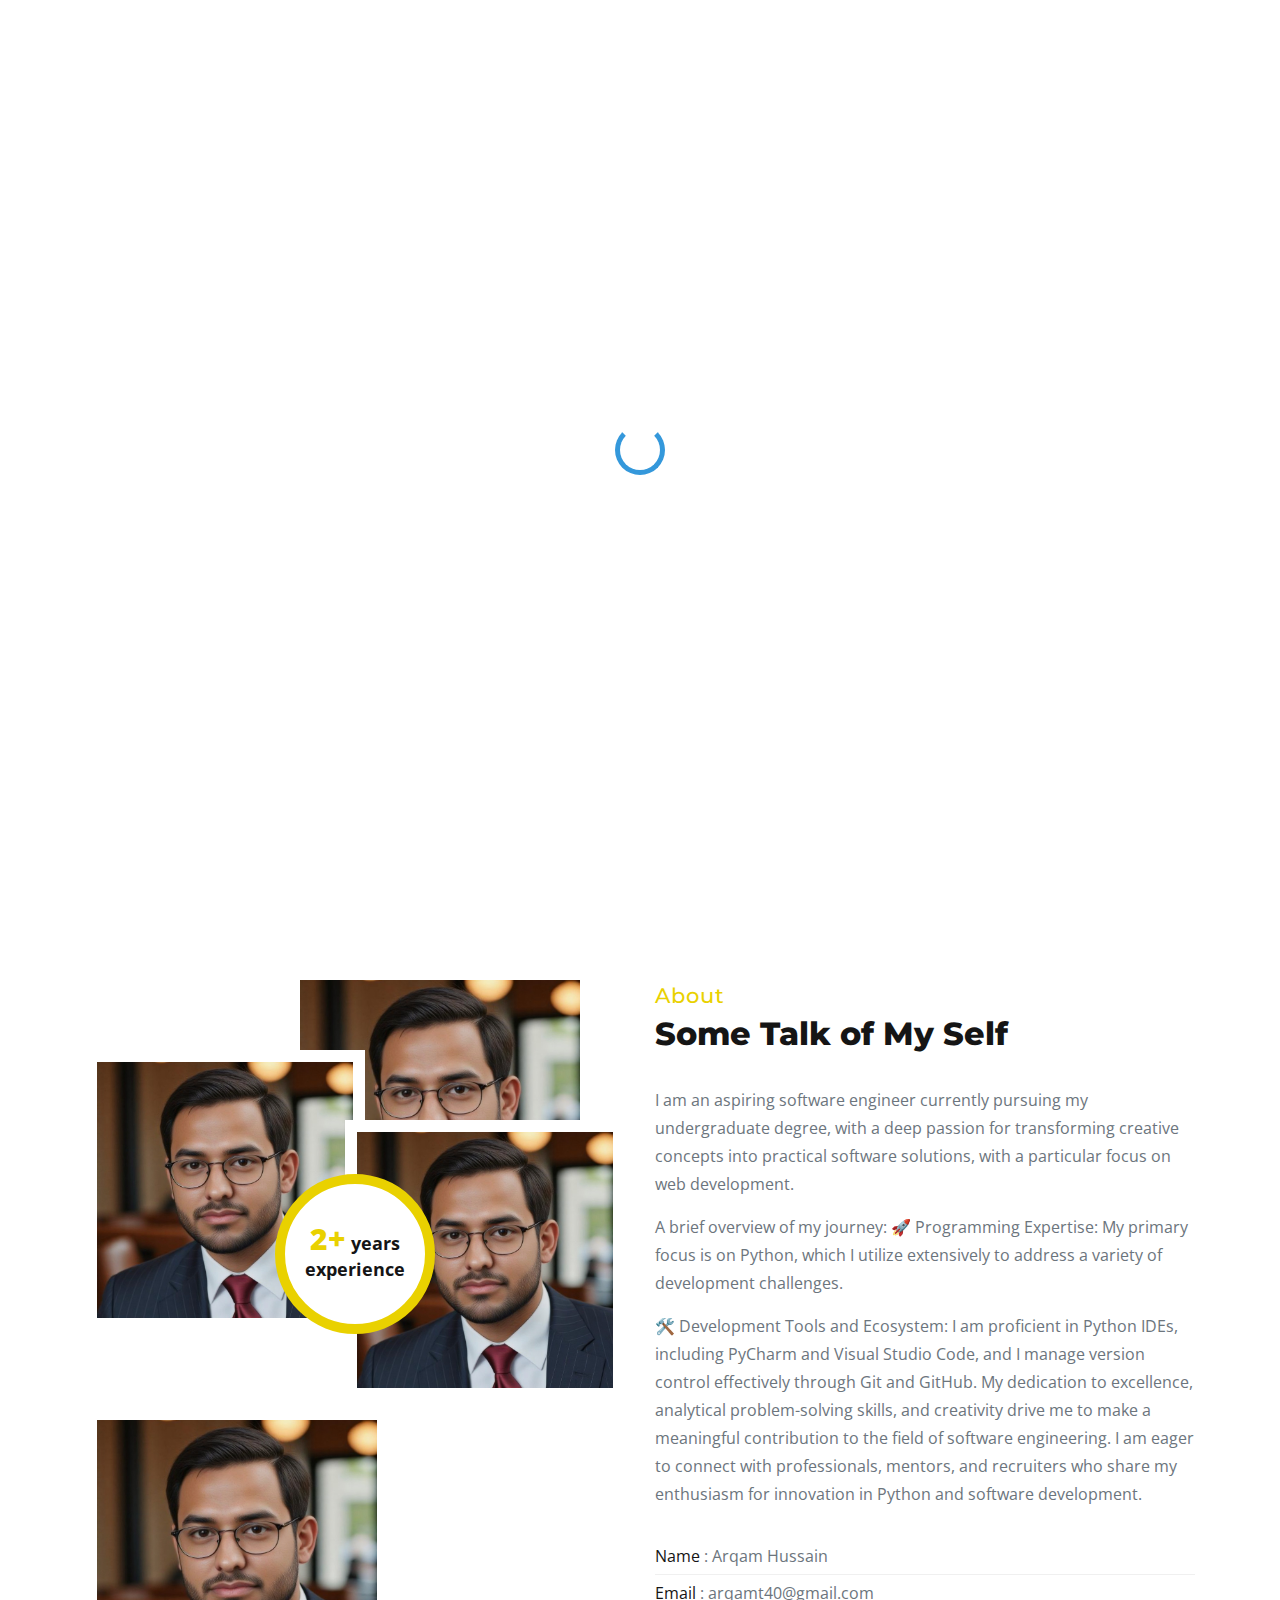
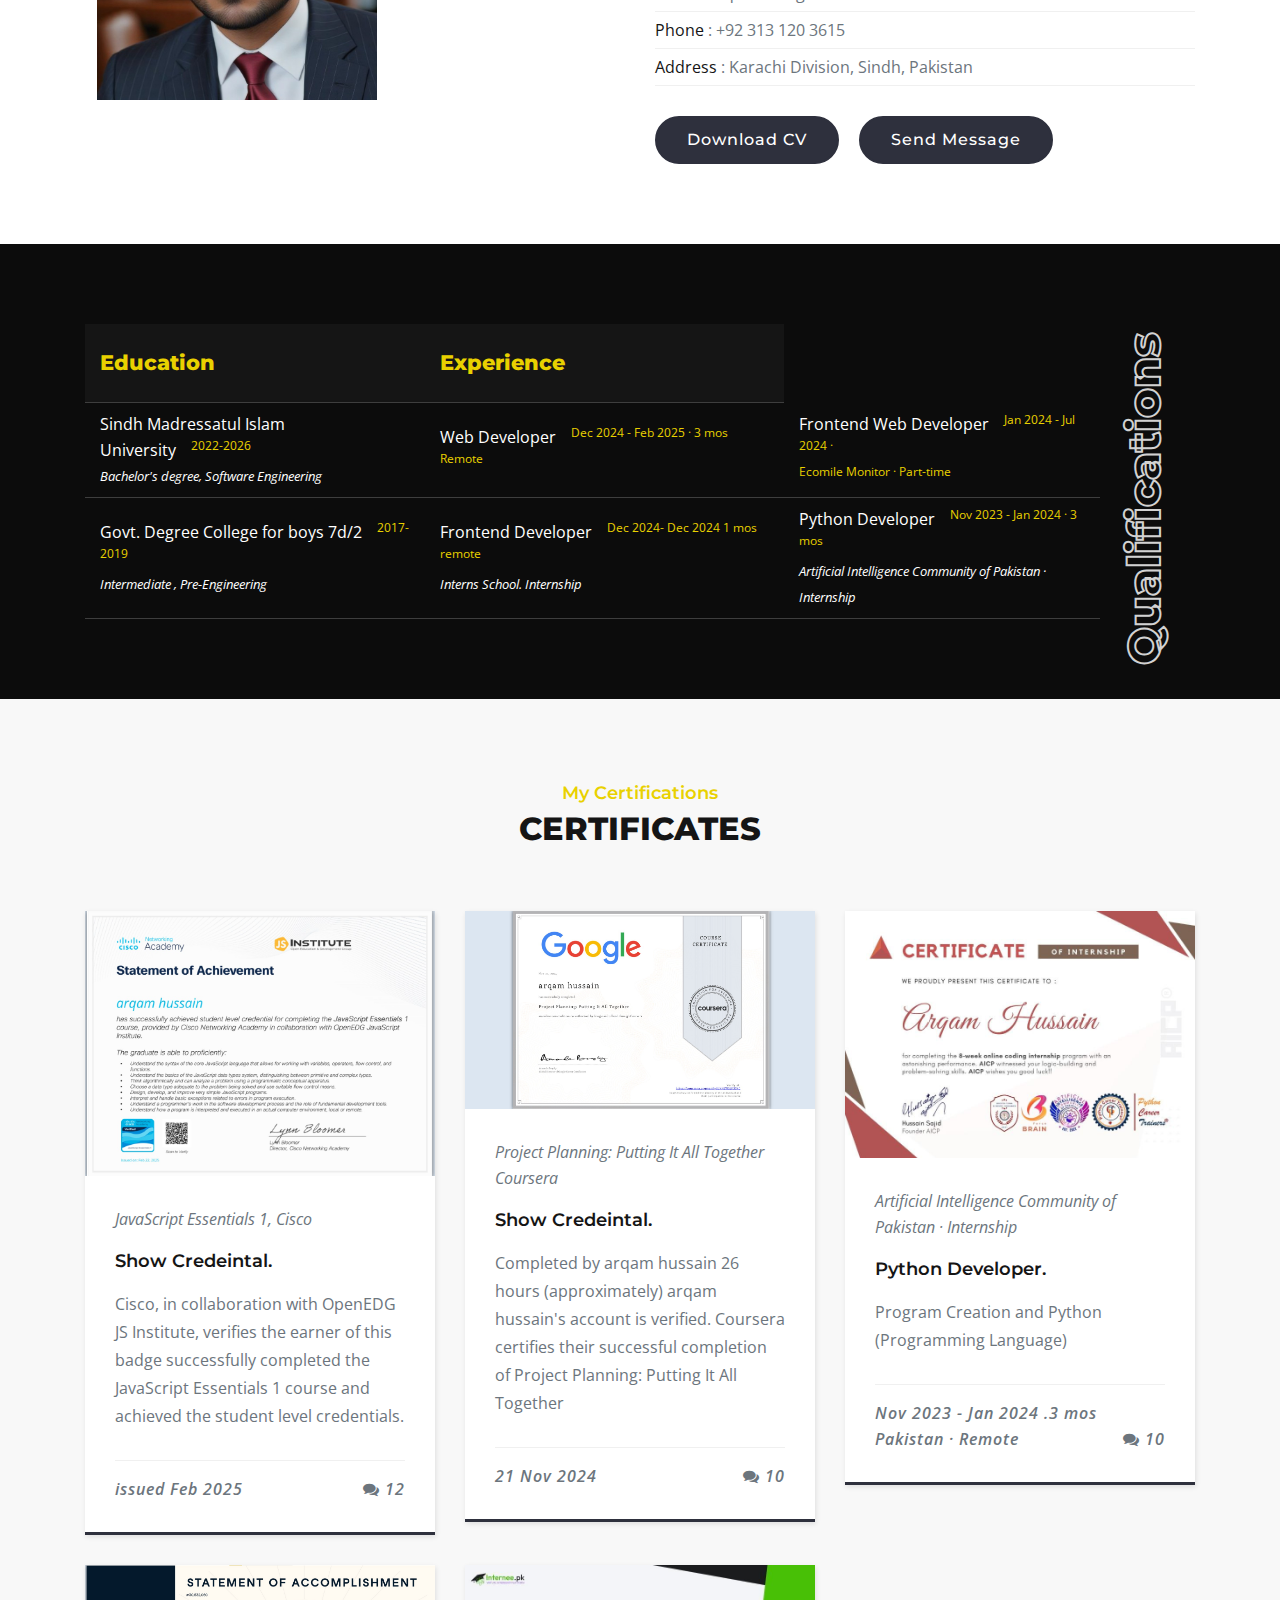
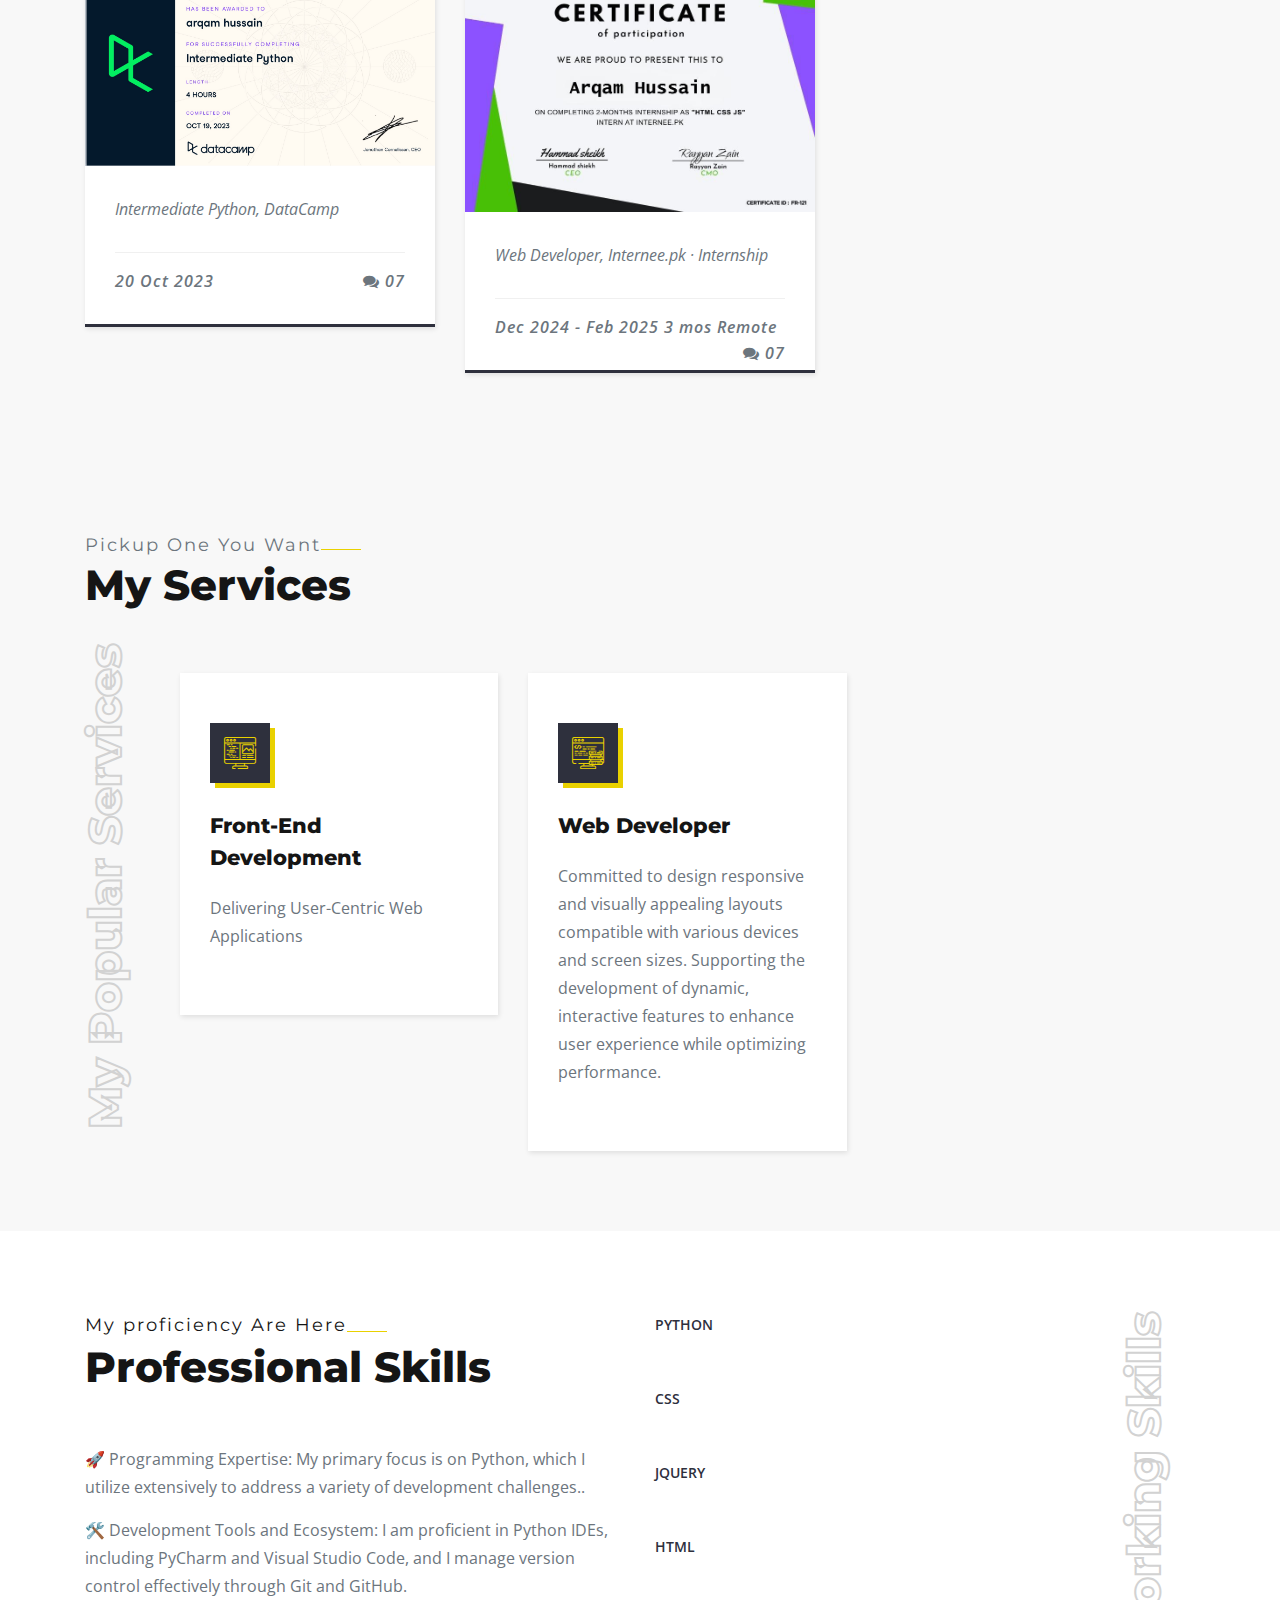
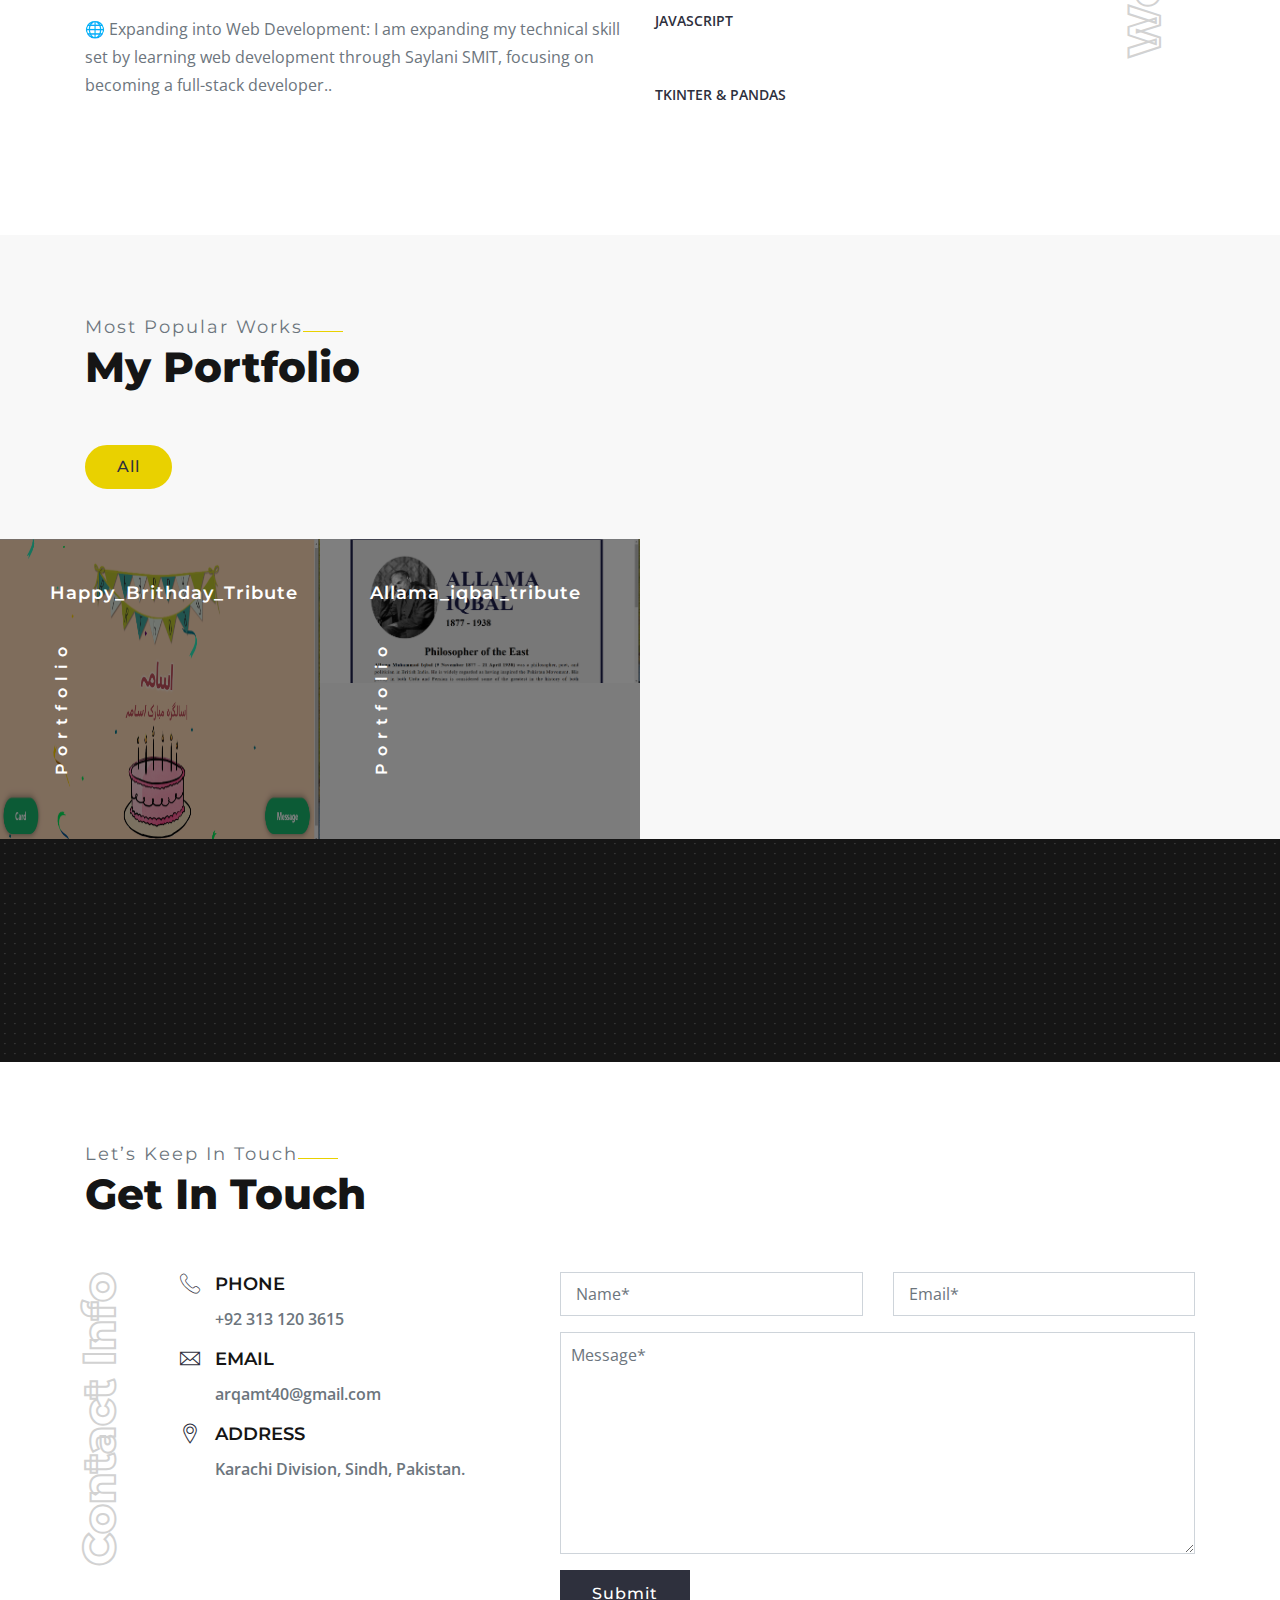
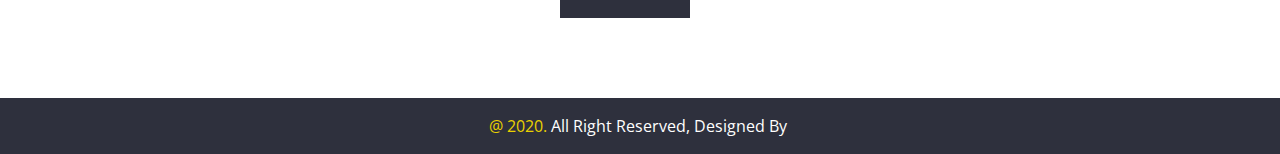
==== index.html @ db3046e3 "first commit" ====
<!DOCTYPE html>
<html lang="en">

<head>
	<!-- Meta Tag -->
	<meta charset="utf-8">
    <meta name="viewport" content="width=device-width, initial-scale=1.0">
    <meta http-equiv="X-UA-Compatible" content="IE=edge">
	
	<!-- Title -->
	<title>Arqam Hussain</title>
	
	<!-- Faviocn -->
	<link rel="shortcut icon" href="images/about/34.png">
	
	<!--CSs Links
  	====================================================-->
  	<link rel="stylesheet" href="css/bootstrap.min.css">
	<link rel="stylesheet" href="css/style.css">
	<link rel="stylesheet" href="css/word-sheet.css">
	<link rel="stylesheet" href="css/colors/color-default.css" id="color-change">
	<link rel="stylesheet" href="css/color-settings.css">
  	<link rel="stylesheet" href="css/jquery.fancybox.min.css">
  	<link rel="stylesheet" href="css/owl.carousel.min.css">
  	<link rel="stylesheet" href="css/font-awesome.min.css">
  	<link rel="stylesheet" href="fonts/flaticon/flaticon.css">

  	<!-- Google Fonts Links
  	============================================-->
  	<link rel="stylesheet" href="https://fonts.googleapis.com/css?family=Montserrat:400,500,600,600i,700,700i,800,800i&amp;display=swap">
  	<link rel="stylesheet" href="https://fonts.googleapis.com/css?family=Open+Sans:400,600,600i,700,700i,800&amp;display=swap">
	  <style>
        /* Preloader Container */
        #preloader {
            position: fixed;
            top: 0;
            left: 0;
            width: 100%;
            height: 100%;
            background: #ffffff; /* Background color */
            display: flex;
            justify-content: center;
            align-items: center;
            z-index: 9999;
        }

        /* Circular Loader Animation */
        .loader {
            width: 50px;
            height: 50px;
            border: 5px solid #3498db;
            border-top: 5px solid transparent;
            border-radius: 50%;
            animation: spin 1s 	linear infinite;
        }

        @keyframes spin {
            0% { transform: rotate(0deg); }
            100% { transform: rotate(360deg); }
        }
    </style>
</head>
<body id="top">

<!-- Start Color Settings
============================================-->

<!-- End Color Settings
============================================-->

<!-- Start Nav Menu 
==============================================-->
<div id="preloader">
	<div class="loader"></div>
</div>

<header id="header" class="main-nav nav-on-banner overlay-dark">
	<div style="height: 120px;" class="container">
		<nav class="navbar navbar-expand-lg navbar-light w-100 p-0 my-10"> 
			<a class="navbar-brand p_0" href="#"><img class="nav-logo" src="images/about/34.png" alt="logo"></a>
			<button class="navbar-toggler bg-white" type="button" data-toggle="collapse" data-target="#navbarSupportedContent" aria-controls="navbarSupportedContent" aria-expanded="false" aria-label="Toggle navigation"> <span class="navbar-toggler-icon"></span> </button>
			<div class="collapse navbar-collapse" id="navbarSupportedContent">
				<ul class="navbar-nav ml-auto">
				  <li class="nav-item"><a class="nav-link active" href="#top">Home<span class="sr-only">(current)</span></a></li>
				  <li class="nav-item"><a class="nav-link" href="#about">About</a></li>
				  <li class="nav-item"><a class="nav-link" href="#blog">Certificates</a></li>	
				  <li class="nav-item"><a class="nav-link" href="#services">Services</a></li>
				  <li class="nav-item"><a class="nav-link" href="#skills">Skills</a></li>
				  <li class="nav-item"><a class="nav-link" href="#portfolio">Portfolio</a></li>	
				  <!-- <li class="nav-item"><a class="nav-link" href="#testimonial">Testimonial</a></li>	 -->
				  <li class="nav-item"><a class="nav-link" href="#contact">Contact</a></li>	
				</ul>
			</div>		
		</nav>
	</div>	
</header>
<!-- End Nav Menu
==================================================-->

<!-- Start Main Banner 
==================================================-->
<section id="particles-js" class="home-4 main-banner banner-image overlay-dark">
	<div style="height: 9px;" class="container h-100">
        <div class="row h-100 align-items-center">
            <div class="col-md-12 col-lg-12">
                <div class="mainbanner-content z-index-1 position-relative px-30 py-50 text-center color-white">
                	<div class="own-image">
                		<img src="images/about/2.jpg" alt="images">
                	</div>
                    <h1 class="banner-title pt-3 color-primary text-uppercase letter-space-1">Arqam Hussain</h1>  
                    <h4 class="cd-headline clip is-full-width text-uppercase mb-20 color-white">
                        <span>I am a</span>
                        <span class="cd-words-wrapper">
                            <b class="is-visible">Front-End Dev</b>
                            <b>Freelancer</b>
                        </span>
                    </h4>
                   	<a class="btn btn-primary" href="#">Download CV</a>
                </div>
            </div>          
        </div>
    </div>
</section>
<!-- End Main Banner 
==================================================-->

<!-- Start About 
=============================================-->
<section id="about" class="py-80">
	<div class="container">
		<div class="row">
			<div class="col-md-12 col-lg-6">
				<div class="about-image position-relative h-100">
					<span class="about-img-1"><img src="images/about/2.jpg" alt="image"></span>
					<span class="about-img-2"><img src="images/about/2.jpg" alt="image"></span>
					<span class="about-img-3"><img src="images/about/2.jpg" alt="image"></span>
					<span class="about-img-4"><img src="images/about/2.jpg" alt="image"></span>
					<span class="experience bg-white d-block z-index-1 xy-middle text-center"><b class="color-primary">2+</b> years experience</span>
				</div>
			</div>
			<div class="col-md-12 col-lg-6">
				<div class="about-details r-mt-30">
					<div class="inner-title pb-30">
						<h4 class="inner-top-title color-primary m-0 letter-space-1">About</h4>
						<h2 class="inner-bottom-title">Some Talk of My Self</h2>
					</div>
					<p class="mb-15">I am an aspiring software engineer currently pursuing my undergraduate degree, with a deep passion for transforming creative concepts into practical software solutions, with a particular focus on web development.
					</p>
					<p class="mb-15">A brief overview of my journey:
						🚀 Programming Expertise: My primary focus is on Python, which I utilize extensively to address a variety of development challenges.</p>
					<p class="mb-15">🛠️ Development Tools and Ecosystem: I am proficient in Python IDEs, including PyCharm and Visual Studio Code, and I manage version control effectively through Git and GitHub.
						My dedication to excellence, analytical problem-solving skills, and creativity drive me to make a meaningful contribution to the field of software engineering. I am eager to connect with professionals, mentors, and recruiters who share my enthusiasm for innovation in Python and software development.

					</p>
					<ul class="py-15">
						<li><span class="color-dark">Name </span> : Arqam Hussain</li>
						<li><span class="color-dark">Email </span> : arqamt40@gmail.com</li>
						<li><span class="color-dark">Phone </span> :  +92 313 120 3615</li>
						<li><span class="color-dark">Address </span> : Karachi Division, Sindh, Pakistan</li>
					</ul>
					<div class="mt-15 d-inline-block">
						<a class="btn btn-primary radius-30 mr-3" href="#">Download CV</a>
						<a class="btn btn-primary radius-30" href="#">Send Message</a>
					</div>
				</div>
			</div>
		</div>
	</div>
</section>
<!-- End About
=============================================-->
	



<!-- Qualification Section Start
============================================-->
<section class="bg-dark-2 position-relative">
	<div class="container">
		<div class="row">
			<div class="col-lg-11">
				<table class="w-100 qualification color-white">
					<thead class="bg-dark">
						<tr>
							<td><h4 class="m-0 py-15 color-primary">Education</h4></td>
							<td><h4 class="m-0 py-15 color-primary">Experience</h4></td>
						</tr>
					</thead>
					<tbody>
						<tr>
							<td>
								Sindh Madressatul Islam University<sup class="pl-15 color-primary">2022-2026</sup><i class="d-table">
									Bachelor's degree, Software Engineering</i></td>
							<td>Web Developer<sup class="pl-15 color-primary">Dec 2024 - Feb 2025 · 3 mos
								Remote</sup><i class="d-table">
				
							<td>Frontend Web Developer<sup class="pl-15 color-primary">Jan 2024 - Jul 2024 ·
						<br>
								Ecomile Monitor · Part-time</i></td>
						</tr>
						<tr>
							<td>
								Govt. Degree College for boys 7d/2<sup class="pl-15 color-primary">2017-2019</sup><i class="d-table">
									Intermediate , Pre-Engineering</i></td>
									<td>Frontend Developer<sup class="pl-15 color-primary">Dec 2024- Dec 2024 1 mos remote</sup><i class="d-table">Interns School. Internship</i></td>
									<td>Python Developer<sup class="pl-15 color-primary">Nov 2023 - Jan 2024 · 3 mos</sup><i class="d-table">Artificial Intelligence Community of Pakistan · Internship</i></td>
						</tr>
						
						
					</tbody>
				</table>
			</div>
			<div class="col-lg-1"><h2 class="side-title color-gray two mt-2">Qualifications</h2></div>
		</div>
	</div>
</section>
<!-- Qualification Section Start
============================================-->
<section id="blog" class="bg-lightgray py-80">
	<div class="container">
		<div class="row">
			<div class="col-md-12 col-lg-12">
				<div class="section-title text-center m-auto pb-30">
					<h5 class="position-relative line d-table mx-auto px-50 color-primary letter-spacing-1">My Certifications</h5>
					<h2 class="text-uppercase">Certificates</h2> 
				</div>
			</div>
			<div class="col-md-12 col-lg-4">
				<div class="blog-item bg-white shadow mt-30">
					<img src="images/blog/certificate1.png" alt="image">
					<div class="blog-content p-30">
						<div class="tag color-deepgray-a">
							<i>
								JavaScript Essentials 1,</i> <i>Cisco</i>
						</div>
						<h5 class="my-15"><a class="blog-title color-dark" href="https://www.credly.com/badges/ddc0114b-0121-4f18-8b52-71bf5e50b27b/linked_in_profile">Show Credeintal.</a></h5>
						<div class="text-area pb-15">
							<p>Cisco, in collaboration with OpenEDG JS Institute, verifies the earner of this badge successfully completed the JavaScript Essentials 1 course and achieved the student level credentials.</p>
						</div>
						<div class="date-comment pt-15">
							<i>issued Feb 2025</i>
							<i class="float-right"><i class="fa fa-comments"></i> 12</i>
						</div>
					</div>
				</div>
			</div>
			<div class="col-md-12 col-lg-4">
				<div class="blog-item bg-white shadow mt-30">
					<img src="images/blog/certificate4.png" alt="image">
					<div class="blog-content p-30">
						<div class="tag color-deepgray-a">
							<i>
								Project Planning: Putting It All Together</i> <i>Coursera</i>
						</div>
						<h5 class="my-15"><a class="blog-title color-dark" href="https://www.coursera.org/account/accomplishments/verify/UNN2WSLF37KC?utm_source=link&utm_medium=certificate&utm_content=cert_image&utm_campaign=pdf_header_button&utm_product=course">Show Credeintal.</a></h5>
						<div class="text-area pb-15">
							<p>Completed by arqam hussain
								
								26 hours (approximately)
								
								arqam hussain's account is verified. Coursera certifies their successful completion of Project Planning: Putting It All Together</p>
						</div>
						<div class="date-comment pt-15">
							<i>21 Nov 2024</i>
							<i class="float-right"><i class="fa fa-comments"></i> 10</i>
						</div>
					</div>
				</div>
			</div>

			<div class="col-md-12 col-lg-4">
				<div class="blog-item bg-white shadow mt-30">
					<img src="images/blog/crt.jpg" alt="image">
					<div class="blog-content p-30">
						<div class="tag color-deepgray-a">
							<i>
								Artificial Intelligence Community of Pakistan · </i> <i>Internship</i>
						</div>
						<h5 class="my-15">Python Developer.</h5>
						<div class="text-area pb-15">
							<p>Program Creation and Python (Programming Language)</p>
						</div>
						<div class="date-comment pt-15">
							<i>Nov 2023 - Jan 2024 .3 mos
								Pakistan · Remote</i>
							<i class="float-right"><i class="fa fa-comments"></i> 10</i>
						</div>
					</div>
				</div>
			</div>
			<div class="col-md-12 col-lg-4">
				<div class="blog-item bg-white shadow mt-30">
					<img src="images/blog/certificate2.png" alt="image">
					<div class="blog-content p-30">
						<div class="tag color-deepgray-a">
							<i>
								Intermediate Python,</i> <i>DataCamp</i>
						</div>
						<h5 class="my-15"></h5>
						<div class="text-area pb-15">
							<p></p>
						</div>
						<div class="date-comment pt-15">
							<i>20 Oct 2023</i>
							<i class="float-right"><i class="fa fa-comments"></i> 07</i>
						</div>
					</div>
				</div>
			</div>
			<div class="col-md-12 col-lg-4">
				<div class="blog-item bg-white shadow mt-30">
					<img src="images/blog/crti.jpg" alt="image">
					<div class="blog-content p-30">
						<div class="tag color-deepgray-a">
							<i>
								Web Developer,</i> <i>Internee.pk · Internship</i>
						</div>
						<h5 class="my-15"></h5>
						<div class="text-area pb-15">
							<p></p>
						</div>
						<div class="date-comment pt-15">
							<i>Dec 2024 - Feb 2025 3 mos
								Remote</i>
							<i class="float-right"><i class="fa fa-comments"></i> 07</i>
						</div>
					</div>
				</div>
			</div>
			
		</div>
	</div>
</section>
<!-- Services Section Start
======================================-->
<section id="services" class="bg-lightgray">
	<div class="container">
		<div class="row">
			<div class="col-lg-12">
				<div class="main-title two mb-30">
					<h6 class="small-title position-relative m-0 text-muted">Pickup One You Want</h6>
					<h1 class="section-title">My Services</h1>
				</div>
			</div>
		</div>
		
		<div class="row">
			<div class="col-lg-1">
				<h1 class="side-title color-gray letter-spacing-2 mt-30">My Popular Services</h1>
			</div>
			<div class="col-md-12 col-lg-11">
				<div class="row">
					
					
					<div class="col-md-6 col-lg-4">
						<div class="service-item-2 bg-white shadow py-50 px-30 icon-font-32 icon-primary mt-30">
							<span class="position-relative d-inline-block"><i class="flaticon-computer"></i></span>
							<h4 class="thumb-title color-secondery my-20">Front-End Development</h4>
							<div class="text-area d-inline-block w-100">
								<p>Delivering User-Centric Web Applications</p>
							</div>
						</div>
					</div>
					<div class="col-md-6 col-lg-4">
						<div class="service-item-2 bg-white shadow py-50 px-30 icon-font-32 icon-primary mt-30">
							<span class="position-relative d-inline-block"><i class="flaticon-data"></i></span>
							<h4 class="thumb-title color-secondery my-20">Web Developer</h4>
							<div class="text-area d-inline-block w-100">
								<p>Committed to design responsive and visually appealing layouts compatible with various devices and screen sizes.
									Supporting the development of dynamic, interactive features to enhance user experience while optimizing performance.</p>
							</div>
						</div>
					</div>
					
					
				</div>
			</div>
		</div>
	</div>
</section>
<!-- Services Section End
======================================-->

<!-- Our Skills Section Start
============================================-->
<section id="skills">
	<div class="container">
		<div class="row">
			<div class="col-lg-6">
				<div class="main-title two mb-50">
					<h5 class="small-title position-relative m-0">My proficiency Are Here</h5>
					<h1 class="section-title w-100">Professional Skills</h1>
				</div>
				
				<p class="mb-15">🚀 Programming Expertise: My primary focus is on Python, which I utilize extensively to address a variety of development challenges..</p>
				<p class="mb-15">🛠️ Development Tools and Ecosystem: I am proficient in Python IDEs, including PyCharm and Visual Studio Code, and I manage version control effectively through Git and GitHub.</p>
				<p>🌐 Expanding into Web Development: I am expanding my technical skill set by learning web development through Saylani SMIT, focusing on becoming a full-stack developer..</p>
			</div>
			
			<div class="col-lg-5">
				<div class="average-skill rmt-30">
					<div class="skill-progress margin-top-20">
						<div class="prgs-bar fact-counter color-secondary"> <span>Python</span>
							<div class="progress count wow fadeIn" data-wow-duration="0ms">
								<div class="skill-percent"><span class="count-num" data-speed="3000" data-stop="95">0</span>%</div>
								<div class="progress-bar" role="progressbar" aria-valuenow="95" aria-valuemax="100"> </div>
							</div>
						</div>
						<div class="prgs-bar fact-counter color-secondary"> <span>Css</span>
							<div class="progress count wow fadeIn" data-wow-duration="0ms">
								<div class="skill-percent"><span class="count-num" data-speed="3000" data-stop="90">0</span>%</div>
								<div class="progress-bar" role="progressbar" aria-valuenow="90" aria-valuemax="100"> </div>
							</div>
						</div>
						<div class="prgs-bar fact-counter color-secondary"> <span>
							jQuery</span>
							<div class="progress count wow fadeIn" data-wow-duration="0ms">
								<div class="skill-percent"><span class="count-num" data-speed="3000" data-stop="95">0</span>%</div>
								<div class="progress-bar" role="progressbar" aria-valuenow="95" aria-valuemax="100"> </div>
							</div>
						</div>
						<div class="prgs-bar fact-counter color-secondary"> <span>HTML</span>
							<div class="progress count wow fadeIn" data-wow-duration="0ms">
								<div class="skill-percent"><span class="count-num" data-speed="3000" data-stop="95">0</span>%</div>
								<div class="progress-bar" role="progressbar" aria-valuenow="95" aria-valuemax="100"> </div>
							</div>
						</div>
						<div class="prgs-bar fact-counter m-0 color-secondary"> <span>JavaScript</span>
							<div class="progress count wow fadeIn" data-wow-duration="0ms">
								<div class="skill-percent"><span class="count-num" data-speed="3000" data-stop="95">0</span>%</div>
								<div class="progress-bar" role="progressbar" aria-valuenow="95" aria-valuemax="100"> </div>
							</div>
						</div>
						<div class="prgs-bar fact-counter m-0 color-secondary"> <span>Tkinter & Pandas</span>
							<div class="progress count wow fadeIn" data-wow-duration="0ms">
								<div class="skill-percent"><span class="count-num" data-speed="3000" data-stop="95">0</span>%</div>
								<div class="progress-bar" role="progressbar" aria-valuenow="95" aria-valuemax="100"> </div>
							</div>
						</div>
					</div>
				</div>
			</div>
			<div class="col-lg-1"><h2 class="side-title color-gray two">Working Skills</h2></div>
		</div>
	</div>
</section>
<!-- Our Skills Section End
============================================-->

<!-- Start Portfolio 
============================================-->
<section id="portfolio" class="portfolio-one bg-lightgray pb-0">
	<div class="container">
		<div class="row">
			<div class="col-md-12 col-lg-12">
				<div class="main-title two mb-50">
					<h6 class="small-title position-relative m-0 text-muted">Most Popular Works</h6>
					<h1 class="section-title">My Portfolio</h1>
				</div>
			</div>
			<div class="col-md-12 col-lg-12">
				<div class="controls mb-50 d-table">
					<button type="button" class="control" data-filter="all">All</button>
					
				</div>
			</div>
		</div>
	</div>
	<div class="container-fluid">
		<div class="row">
			<div class="col-md-12 col-lg-12">
				<div class="image-gallery">
					<div class="row">
					  <div class="column mix development design col-md-6 col-lg-3">
							<div class="row">
								<div style="height: 300px;" class="project">
									<a href="https://osama-brithday.netlify.app/" >
										<figure>
											<img style="height: 300px;" src="images/gallery/birthday.png" alt="image"/>                                         
											<figcaption>
												<h5 class="project-title color-white">Happy_Brithday_Tribute</h5>
												<h6 class="project-category color-white">Portfolio</h6>
												<!-- <div class="project-zoom"></div> -->
											</figcaption>
										</figure>
									</a>
								</div>
							</div>
						</div>
						<div class="column mix mockup development col-md-6 col-lg-3">
							<div class="row">
								<div class="project" style="height: 300px;">
									<a href="https://allama-iqbal-tribute.netlify.app/">
										<figure>
											<img src="images/gallery/allama.png" alt="image"/>                                         
											<figcaption>
												<h5 class="project-title color-white">allama_iqbal_tribute</h5>
												<h6 class="project-category color-white">Portfolio</h6>
												<!-- <div class="project-zoom"></div> -->
											</figcaption>
										</figure>
									</a>
								</div>
							</div>
						</div>
						
						
						
						
					</div>
				</div>
			</div>
		</div>
	</div>
</section>
<!-- End Portfolio
============================================-->
	
<!-- Acheivement Section Start
============================================-->
<section class="full-row bg-dark bg-image-dot py-60">
	<div class="container">
		<div class="row fact-counter">
			<div class="col-md-4 col-lg-4">
				<div class="achivement text-center count wow fadeIn mmt-30" data-wow-delay="300ms" data-wow-duration="500ms">
				<h3 class="thumb-title color-primary letter-spacing-1 mb-15">Years of Experience</h3>
				<span class="count-num color-white letter-spacing-1" data-speed="3000" data-stop="8">2+</span>
				</div>
			</div>
			<div class="col-md-4 col-lg-4">
				<div class="achivement text-center count wow fadeIn mmt-30" data-wow-delay="300ms" data-wow-duration="500ms">
				<h3 class="thumb-title color-primary letter-spacing-1 mb-15">Projects Done</h3>
				<span class="count-num color-white letter-spacing-1" data-speed="3000" data-stop="20">20</span>
				</div>
			</div>
			<div class="col-md-4 col-lg-4">
				<div class="achivement text-center count wow fadeIn mmt-30" data-wow-delay="300ms" data-wow-duration="300ms">
				<h3 class="thumb-title color-primary letter-spacing-1 mb-15">Happy Clients</h3>
				<span class="count-num color-white letter-spacing-1" data-speed="3000" data-stop="17">17</span>
				</div>
			</div>
		</div>
	</div>
</section>
<!-- Acheivement Section End
============================================-->



<!-- Blog Section Start
========================================-->

<!-- Blog Section Start
========================================-->
<!-- Testimonial Section Start
=============================================-->
<!-- <section id="testimonial" class="position-relative">
	<div class="container">
		<div class="row">
			<div class="col-md-12 col-lg-12">
				<div class="main-title two mb-50">
					<h6 class="small-title position-relative m-0 text-muted">What Our Client Say!</h6>
					<h1 class="section-title">Happy Clients</h1>
				</div>
			</div>
		</div>
		<div class="row">
			<div class="col-lg-1"><h2 class="side-title color-gray">Testimonial</h2></div>
			<div class="col-md-12 col-lg-11">
				<div class="owl-carousel feedback icon-primary owl-nav-none">
					<div class="review text-center mx-4">
						<i class="flaticon-quote"></i>
						<p>Pretium mus elementum vivamus luctus facilisi porttitor sociosqu turpis vulputate consectetuer dignissim sodales volutpat dapibus porttitor risus dictum cursus tristique hymenaeos volutpat ultrices. Vestibulum euismod laoreet. In etiam nam magna.</p>
						<span class="user-info">Archie Connor | PHP Developer</span>
					</div>
					<div class="review text-center mx-4">
						<i class="flaticon-quote"></i>
						<p>Pretium mus elementum vivamus luctus facilisi porttitor sociosqu turpis vulputate consectetuer dignissim sodales volutpat dapibus porttitor risus dictum cursus tristique hymenaeos volutpat ultrices. Vestibulum euismod laoreet. In etiam nam magna.</p>
						<span class="user-info">Audrey Stella | CEO</span>
					</div>
					<div class="review text-center mx-4">
						<i class="flaticon-quote"></i>
						<p>Pretium mus elementum vivamus luctus facilisi porttitor sociosqu turpis vulputate consectetuer dignissim sodales volutpat dapibus porttitor risus dictum cursus tristique hymenaeos volutpat ultrices. Vestibulum euismod laoreet. In etiam nam magna.</p>
						<span class="user-info">Braxton Jackson | Manager</span>
					</div>		
				</div>
			</div>
		</div>
	</div>
</section> -->
<!-- Testimonial Section Start
=============================================-->

<!-- Contact Section Start
=========================================-->
<section id="contact">
	<div class="container">
		<div class="row">
			<div class="col-md-12 col-lg-12">
				<div class="main-title two mb-50">
					<h6 class="small-title position-relative m-0 text-muted">Let’s Keep In Touch</h6>
					<h1 class="section-title">Get In Touch</h1>
				</div>
			</div>
			<div class="col-lg-1"><h2 class="side-title color-gray">Contact Info</h2></div>
			<div class="col-md-5 col-lg-4">
				<div class="contact-info icon-secondary">
					<ul>
						<li>
							<i class="flaticon-phone-call"></i>
							<div class="d-table pl-15">
								<h6>Phone</h6>
								<span>+92 313 120 3615</span>
							</div>
						</li>
						<li>
							<i class="flaticon-e-mail-envelope"></i>
							<div class="d-table pl-15">
								<h6>Email</h6>
								<span>arqamt40@gmail.com</span>
							</div>
						</li>
						<li>
							<i class="flaticon-location-pin"></i>
							<div class="d-table pl-15">
								<h6>Address</h6>
								<span>Karachi Division, Sindh, Pakistan.</span>
							</div>
						</li>
					</ul>
				</div>
			</div>
			<div class="col-md-7 col-lg-7">
				<form class="contact-message" id="contact-form" action="mail.php" method="POST">
					<div class="row">
						<div class="col-md-6 col-lg-6">
							<div class="form-group">
								<input class="form-control no-radius" type="text" name="name" placeholder="Name*"/>
							</div>
						</div>
						<div class="col-md-6 col-lg-6">
							<div class="form-group">
								<input class="form-control no-radius" type="text" name="email" placeholder="Email*"/>
							</div>
						</div>
						
						<div class="col-md-12 col-lg-12">
							<div class="form-group">
								<textarea class="form-control no-radius"  rows="5" name="message" placeholder="Message*"></textarea>
							</div>
						</div>
						<div class="col-md-12 col-lg-12">
							<div class="form-group m-0">
								<input class="btn btn-secondery" id="send" type="submit" name="send_btn" />
							</div>
						</div>
					</div>
				</form>
			</div>
		</div>
	</div>
</section>
<!-- Contact Section Start
=========================================-->

<!-- Start Copyright
============================================-->
<div class="bg-secondary py-15">
	<div class="container">
		<div class="row">
			<div class="col-md-12 col-lg-12">
				<div class="copyright text-center color-white">
					 <span class="color-primary">@ 2020.</span> All Right Reserved, Designed By <a href="" target="_blank" class="color-primary"></a>
				</div>
			</div>
		</div>
	</div>
</div>
<!-- End Copyright
============================================-->

<!--============= Start Back to top ===============-->
<a href="#" id="scroll" class="bg-dark"><span></span></a>

	<!-- JS Links
	============================================-->
    <script src="js/jquery-3.4.1.min.js"></script>
	<script src="js/bootstrap.min.js"></script>
	<script src="js/mixitup.min.js"></script>
	<script src="js/particles.min.js"></script>
	<script src="js/app.js"></script>
	<script src="js/jquery.fancybox.min.js"></script>
	<script src="js/main.js"></script>
	<script src="js/wow.js"></script>
	<script src="js/owl.carousel.min.js"></script>
	<script src="js/jsjquery.cookie.js"></script>
	<script src="js/YouTubePopUp.jquery.js"></script>
	<script src="js/custom.js"></script>
	<script>
		// Smoothscroll js
		//--------------------------------------
	  	$(".nav-link").on('click', function(event) {

	      if (this.hash !== "") {
	        event.preventDefault();
	      
	        var hash = this.hash;

	        $('html, body').animate({
	          scrollTop: $(hash).offset().top 
	        }, 1000, function(){
	     
	          window.location.hash = hash;
	        });
	      }
	    });

		
		
		window.onload = function() {
            setTimeout(function() {
                document.getElementById("preloader").style.display = "none";
                document.getElementById("content").style.display = "block";
            }, 2000); // 10 seconds delay (10000ms)
        };
	</script>
</body>

</html>
---- css/style.css ----
/**
    
* Template Name: Potato - Personal Portfolio Template
* Version: 2.0
* Author: Themetrading
* Email: themetrading@gmail.com
* Developed By: Themetrading
* First Release: 9 September 19
* Author URL: www.themetrading.com

**/


/*	01. Default Css
================================================================*/
body {
	font-family: 'Open Sans', sans-serif;
	font-size:16px;
	line-height: 26px;
	overflow-x: hidden;
}
@font-face {
  font-family: sevil;
  src: url(../fonts/sevil-lite.html);
}
p{
	line-height: 28px;
	margin-bottom:15px
}
a{
	display: inline-block;
}
a, 
a:hover, 
a:focus,
a.active{
    font-family: 'Montserrat', sans-serif;
    text-decoration: none !important;
	box-shadow: none !important;
}
.btn,
.btn:hover,
.btn:focus,
button:focus{
    box-shadow: none !important;
    outline: none
}
ul{
	margin: 0;
	padding: 0;
	list-style: none;
}
ul li{
	list-style-type: none;
}
h1, h2, h3, h4, h5, h6{
	font-family: 'Montserrat', sans-serif;
	font-weight: 700;
	margin: 0
}
h1{
	font-size: 42px;
	line-height: 56px;
	font-weight: 800;
}
h2{
	font-size: 32px;
	line-height: 44px;
	font-weight: 800;
}
h3{
	font-size: 24px;
	line-height: 36px;
	font-weight: 800;
}
h4{
	font-size: 21px;
	line-height: 32px;
	font-weight: 800;
}
h5{
	font-size: 18px;
	line-height: 28px;
	font-weight: 600;
}
h6{
	font-size: 16px;
	line-height: 24px;
	font-weight: 600;
}
img{
	width: 100%;
	height: auto;
}
button, select{
	border: none
}
section{
	padding: 80px 0px;
}
*, ::after, ::before{
	 outline: none !important;
}
::-webkit-scrollbar {
  width: 7px;
}
::-webkit-scrollbar-track {
  box-shadow: inset 0 0 3px #000; 
}
.dropdown-toggle::after{
	display: none
}
.form-control{
    border-radius: 5px !important;
}
.scroll{
	overflow-x: hidden !important;
	overflow-y: scroll;
	max-height: 500px;
}
.letter-space-1{
    letter-spacing: 1px;
}
.letter-space-2{
    letter-spacing: 2px;
}
.z-index-1{
	z-index: 1
}
.z-index-9{
	z-index: 9
}
/* Scroll to top
=======================================================*/
#scroll{
    position: fixed;
    right: 10px;
    bottom: 10px;
    cursor: pointer;
    width: 50px;
    height: 50px;
    text-indent: -9999px;
    display: none;
    -webkit-border-radius: 60px;
    -moz-border-radius: 60px;
    border-radius: 60px;
    z-index: 999;
}
#scroll span{
    position: absolute;
    top: 50%;
    left: 50%;
    margin-left: -8px;
    margin-top: -12px;
    height: 0;
    width: 0;
    border: 8px solid transparent;
}
/* Default Padding
=======================================================*/
.p-5,
.pt-5,
.py-5{
  padding-top: 5px !important;
}
.p-5,
.pb-5,
.py-5{
  padding-bottom: 5px !important;
}
.p-5,
.pl-5,
.px-5{
  padding-left: 5px !important;
}
.p-5,
.pr-5,
.px-5{
  padding-right: 5px !important;
}
.p-10,
.pt-10,
.py-10{
  padding-top: 10px
}
.p-10,
.pb-10,
.py-10{
  padding-bottom: 10px;
}
.p-10,
.pl-10,
.px-10{
  padding-left: 10px;
}
.p-10,
.pr-10,
.px-10{
  padding-right: 10px;
}
.p-15,
.pt-15,
.py-15{
  padding-top: 15px
}
.p-15,
.pb-15,
.py-15{
  padding-bottom: 15px;
}
.p-15,
.pl-15,
.px-15{
  padding-left: 15px;
}
.p-15,
.pr-15,
.px-15{
  padding-right: 15px;
}
.p-20,
.pt-20,
.py-20{
  padding-top: 20px
}
.p-20,
.pb-20,
.py-20{
  padding-bottom: 20px;
}
.p-20,
.pl-20,
.px-20{
  padding-left: 20px;
}
.p-20,
.pr-20,
.px-20{
  padding-right: 20px;
}
.p-30,
.pl-30,
.px-30{
	padding-left: 30px
}
.p-30,
.pr-30,
.px-30{
	padding-right: 30px
}
.p-30,
.pt-30,
.py-30{
	padding-top: 30px
}
.p-30,
.pb-30,
.py-30{
	padding-bottom: 30px
}
.p-50,
.pl-50,
.px-50{
	padding-left: 50px
}
.p-50,
.pr-50,
.px-50{
	padding-right: 50px
}
.p-50,
.pt-50,
.py-50{
	padding-top: 50px
}
.p-50,
.pb-50,
.py-50{
	padding-bottom: 50px
}
.p-60,
.pl-60,
.px-60{
	padding-left: 60px
}
.p-60,
.pr-60,
.px-60{
	padding-right: 60px
}
.p-60,
.pt-60,
.py-60{
	padding-top: 60px
}
.p-60,
.pb-60,
.py-60{
	padding-bottom: 60px
}
.pt-80,
.py-80{
	padding-top: 80px
}
.pb-80,
.py-80{
	padding-bottom: 80px
}
/* Default Margin
=======================================================*/
.m-5,
.mt-5,
.my-5{
  margin-top: 5px !important;
}
.m-5,
.mb-5,
.my-5{
  margin-bottom: 5px !important;
}
.m-5,
.ml-5,
.mx-5{
  margin-left: 5px !important;
}
.m-5,
.mr-5,
.mx-5{
  margin-right: 5px !important;
}
.m-10,
.mt-10,
.my-10{
  margin-top: 10px
}
.m-10,
.mb-10,
.my-10{
  margin-bottom: 10px;
}
.m-10,
.ml-10,
.mx-10{
  margin-left: 10px;
}
.m-10,
.mr-10,
.mx-10{
  margin-right: 10px;
}
.m-15,
.mt-15,
.my-15{
  margin-top: 15px
}
.m-15,
.mb-15,
.my-15{
  margin-bottom: 15px;
}
.m-15,
.ml-15,
.mx-15{
  margin-left: 15px;
}
.m-15,
.mr-15,
.mx-15{
  margin-right: 15px;
}
.m-20,
.mt-20,
.my-20{
  margin-top: 20px
}
.m-20,
.mb-20,
.my-20{
  margin-bottom: 20px;
}
.m-20,
.ml-20,
.mx-20{
  margin-left: 20px;
}
.m-20,
.mr-20,
.mx-20{
  margin-right: 20px;
}
.m-30,
.ml-30,
.mx-30{
  margin-left: 30px
}
.m-30,
.mr-30,
.mx-30{
  margin-right: 30px
}
.m-30,
.mt-30,
.my-30{
  margin-top: 30px
}
.m-30,
.mb-30,
.my-30{
  margin-bottom: 30px
}
.m-40,
.ml-40,
.mx-40{
  margin-left: 40px
}
.m-40,
.mr-40,
.mx-40{
  margin-right: 40px
}
.m-40,
.mt-40,
.my-40{
  margin-top: 40px
}
.m-40,
.mb-40,
.my-40{
  margin-bottom: 40px
}
.m-50,
.ml-50,
.mx-50{
  margin-left: 50px
}
.m-50,
.mr-50,
.mx-50{
  margin-right: 50px
}
.m-50,
.mt-50,
.my-50{
  margin-top: 50px
}
.m-50,
.mb-50,
.my-50{
  margin-bottom: 50px
}
.m-60,
.ml-60,
.mx-60{
  margin-left: 60px
}
.m-60,
.mr-60,
.mx-60{
  margin-right: 60px
}
.m-60,
.mt-60,
.my-60{
  margin-top: 60px
}
.m-60,
.mb-60,
.my-60{
  margin-bottom: 60px
}
/* Flaticon font size
=======================================================*/
[class^="flaticon-"]:before,
[class*=" flaticon-"]:before{
	margin-left: 0px !important;
	line-height: 1
}
.icon-font-32 i,
.icon-font-32 i:before{
    font-size: 32px
}
.icon-font-40 i,
.icon-font-40 i:before{
    font-size: 40px
}
.icon-font-45 i,
.icon-font-45 i:before {
	font-size: 45px
}
.icon-font-60 i,
.icon-font-60 i:before {
	font-size: 60px
}
/* Some common classes
=======================================================*/
.radius-30, .form-radius-30 .form-control{
	border-radius: 30px !important
}
.radius-round {
	border-radius: 50%
}
.no-radius{
	border-radius: 0px !important;
}
.shadow{
	box-shadow: 1px 2px 5px rgba(0,0,0,.10) !important;
}
.owl-nav-none .owl-nav{
	display: none
}
.before-none:before{
	display: none
}
/*	Special Position Css 
------------------------*/
.xy-middle{
	position: absolute;
	left: 50% !important;
	top: 50% !important
}
.y-middle{
	position: absolute;
	top: 50%
}
.x-middle{
	position: absolute;
	left: 50%
}
.top-0{
	top: 0
}
.left{
	left: 0
}
.bottom{
	bottom: 0
}
.right{
	right: 0
}
/*	Gradient color CSS
=======================================================*/
.bg-gradient-hover{
	position: relative
}
.bg-gradient-hover:before{
	position: absolute;
	content: "";
	left: 0;
	right:0;
	top: 0;
	bottom: 0;
	opacity: 0;
	width: 100%;
	border-radius: 30px
}
.bg-gradient-hover:hover:before{
	opacity: 1
}
/*	Buttons CSS
=======================================================*/
.btn{
	font-family: 'Montserrat', sans-serif;
	font-weight: 500;
	padding: 10px 30px;
	font-size: 16px;
	letter-spacing: 1px;
	border: 2px solid transparent;
	border-radius: 0
}
/*	Form Style CSS
=======================================================*/
.form-control{
	padding: 0px 15px;
	height: 44px;
	line-height: 44px
}
.form-control:focus{
	border-color: #66afe9;
    outline: 0;
    -webkit-box-shadow: inset 0 1px 1px rgba(0,0,0,0.075), 0 0 8px rgba(102,175,233,0.6);
    box-shadow: inset 0 1px 1px rgba(0,0,0,0.075), 0 0 8px rgba(102,175,233,0.6);
}
.form-check-inline{
	margin: 5px 0px;
}
textarea.form-control{
	padding: 0px 10px;
}
.form-control:focus{
    background-color: transparent !important;
}
.form-no-border .form-control{
	border-color: transparent
}
/*	Section Title CSS
=======================================================*/
.section-title{
	width: 48%
}
.inner-top-title{
	font-weight: 500
}
.border_line:before {
    left: 0;
}
.border_line:after {
    right: 0;
}
.border_line:before, .border_line:after {
    content: "";
    position: absolute;
    width: 25px;
    height: 2px;
    top: 50%;
}
/*  06. Homepage Two Title CSS
================================================================*/
.section-title .title-top{
    font-size: 14px;
    line-height: 26px;
    font-weight: 500;
    display: table;
}
.section-title .title-top:before{
    position: absolute;
    content: "";
    width: 50px;
    height: 1px;
    top: 18px;
    right: -50px;
}
.side-title{
    writing-mode: vertical-lr;
    text-orientation: mixed;
    position: absolute;
    left: 7px;
    top: 0;
	font-size: 45px;
    -webkit-text-fill-color: transparent;
    -webkit-text-stroke-width: 2px;
    transform: rotate(-180deg);
    margin: 0
}
/*	03. Homepage Three Title CSS
================================================================*/
.main-title{
	padding-left: 50px
}
.main-title .small-title{
	font-size: 18px;
	font-weight: 400;
	letter-spacing: 2px;
	display: table
}
.main-title .small-title:before{
	position: absolute;
	content: "";
	width: 40px;
	height: 2px;
	top: 10px;
	left: -50px
}
/*	03. Homepage Four Title CSS
================================================================*/
.main-title.two{
	padding-left: 0px
}
.main-title.two .small-title:before{
	right: -40px;
    left: auto;
    bottom: 7px;
    top: auto;
    height: 1px
}
/* 03.	Background Image
===========================================*/
.banner-image{
	background: url(../images/banner/banner.jpg) no-repeat center center / cover;
}
.bg-image-dot{
    background-image: url(../images/background/dot.png);
}
.bg-image-2{
    background: url(../images/background/2.jpg) no-repeat top right / 75%
}
.bg-image-3{
    background: url(../images/banner/2.jpg) no-repeat #191a1c center / cover;
}
/* 04.  Overlay
===========================================*/
[class*="overlay-"]{
    position: relative;
}
[class*="overlay-"]:before{
    position: absolute;
    content: "";
    top: 0;
    bottom: 0;
    left: 0;
    width: 100%;
	z-index: -1
}

/* Homepage Two Main Container Css
================================================================*/
.wrapper {
    display: flex;
    width: 100%;
}
#main-container{
    width: calc(100% - 250px);
    min-height: 100vh;
    transition: all 0.3s;
    position: absolute;
    top: 0;
    right: 0;
}
#main-container.active{
    width: 100%;
}
#main-container.active .btn-fixed{
    margin-left: 0
}
/* 04. Homepage One Navigation css
===========================================*/
.navbar-brand img{
	width: 150px;
	margin: 7px 0 6px
}
.nav-on-banner {
    position: absolute;
    top: 0;
    left: 0;
    width: 100%;
    z-index: 999;
}
.nav-on-top {
    animation-fill-mode: both;
    width: 100%;
    z-index: 999;
    top: 0;
    position: fixed;
}
.navbar-light .navbar-nav .nav-link {
	font-weight: 500;
    letter-spacing: 1px;
    position: relative;
    padding: 5px 12px;
    display: inline-block;
    margin-left: 5px;
}
.navbar-light .navbar-nav .nav-link:after {
	position: absolute;
    content: "";
    width: 12px;
    height: 12px;
    right: 0;
    bottom: 0;
    border: 2px solid;
    opacity: 0;
}
.navbar-light .navbar-nav .nav-link:before {
    position: absolute;
    content: "";
    width: 12px;
    height: 12px;
    left: 0;
    top: 0;
    border: 2px solid;
    opacity: 0;
}
.navbar-light .navbar-nav .nav-link:hover:before,
.navbar-light .navbar-nav .nav-link:hover:after,
.navbar-light .navbar-nav .nav-link.active:before,
.navbar-light .navbar-nav .nav-link.active:after{
    opacity: 1;
}
.navbar-light .navbar-nav .nav-link:hover:before,
.navbar-light .navbar-nav .nav-link:hover:after{
	width: 50%;
	height: 50%
}
@keyframes menu_sticky {
0% {
 margin-top: -100px;
}
50% {
 margin-top: -90px;
}
100% {
 margin-top: 0;
}
}
@keyframes menu_sticky {
0% {
 margin-top: -100px;
}
50% {
 margin-top: -90px;
}
100% {
 margin-top: 0;
}
}
#header.nav-scroll {
	animation-duration: 1s;
	animation-name: menu_sticky;
	animation-timing-function: ease-out;
	margin: 0;
	position: fixed;
	top: 0;
}
/* 07. Homepage Two Sidebar Css
================================================================*/
#top-nav {
    height: 65px;
	padding: 5px 0
}
#sidebar{
    width: 250px;
    position: fixed;
    top: 0;
    left: 0;
    height: 100vh;
    z-index: 999;
}
.btn-fixed {
    position: fixed;
    top: 0;
    margin-left: -50px;
    z-index: 999;
}
.sidebar-header{
    border-bottom: 1px solid transparent;
}
#sidebar.active{
    margin-left: -250px;
}
#sidebar .sidebar-header{
    padding: 50px;
}
#sidebar ul li a{
    padding: 10px 15px;
    font-size: 14px;
    letter-spacing: 1px;
    display: block;
}
#sidebarCollapse {
    width: 50px;
    height: 40px;
    cursor: pointer;
    border: none;
	padding: 0 10px
}

#sidebarCollapse span{
    width: 80%;
    height: 2px;
    margin: 0 auto;
    display: block;
    transition: all 0.5s cubic-bezier(0.810, -0.330, 0.345, 1.375);
    transition-delay: 0.2s;
}
#sidebarCollapse.sidebar-1 span:first-of-type {
    transform: rotate(45deg) translate(2px, 2px);
}
#sidebarCollapse.sidebar-1 span:nth-of-type(2) {
    opacity: 0;
}
#sidebarCollapse.sidebar-1 span:last-of-type {
    transform: rotate(-45deg) translate(1px, -1px);
}

#main-container.active #sidebarCollapse span{
    transform: none;
    opacity: 1;
    margin: 5px auto;
}
/*	05.  Sidebar-navigation
================================================================*/
#sidebar.sidebar-2{
    min-width: 200px;
    max-width: 200px;
    height: 100vh;
	margin-top: 60px;
    margin-left: -250px;
	z-index: 99;
}
#sidebar.sidebar-2.active{
	margin-left: 0px;
	transform: none;
}
#sidebarCollapse.side-btn-2 span{
	margin: 5px auto
}
#sidebarCollapse.side-btn-2.active span:first-of-type {
    transform: rotate(35deg) translate(5px, 6px);
}
#sidebarCollapse.side-btn-2.active span:nth-of-type(2) {
    opacity: 0
}
#sidebarCollapse.side-btn-2.active span:last-of-type {
    transform: rotate(-35deg) translate(3px, -5px);
}
#sidebarCollapse.side-btn-2 span:nth-of-type(2) {
    opacity: 1;
}
/*	04. Homepage Three Header CSS
================================================================*/
.navbar-brand {
	margin: 0;
	padding: 0
}
.share-tab{
	line-height: 60px;
	font-size: 20px;
	display: block;
	cursor: pointer
}
.share-item{
	position: absolute;
	display: none;
	width: 50px;
	right: 15px;
	z-index: 1
}
.share-item li a{
    padding: 8px 15px;
    border-bottom: 1px solid transparent;
    display: block;
	font-size: 16px
}
.share-item li:last-child a{
	border-bottom: none
}
/* 04. Homepage One Main Banner css
===========================================*/
.main-banner{
	height: 100vh;
	width: 100%
}
.banner-content p {
    width: 70%;
    font-size: 20px;
    line-height: 32px;
}
.banner-content .cd-words-wrapper{
	font-family: sevil;
	font-size: 200px;
	-webkit-text-fill-color: transparent;
    -webkit-text-stroke-width: 5px;
	letter-spacing: 15px
}
.person-image img{
	position: absolute;
	bottom: 0;
	left: 50%;
	width: 450px
}
/* 04.------------Slider Navigation css------------*/
.carousel-control-next, 
.carousel-control-prev{
	top: auto;
	bottom: auto;
	width: 50px;
	height: 50px;
	background: #000;
	color: #fff
}
/* 04.------------Slider particles-js css------------*/
#particles-js{
  width: 100%;
  background-color: transparent;
  background-size: cover;
  background-position: 50% 50%;
  background-repeat: no-repeat;
}
#particles-js canvas{
	position: absolute;
	top: 0;
	bottom: auto
}
#main_banner canvas{
	z-index: 1 !important
}
/* 04.------------Slider Video css------------*/
#video-container {
    position: absolute;
    display: block;
    width: 100%;
    height: 100%;
    top: 0;
    left: 0;
    right: 0;
    bottom: 0;
    z-index: 0;
}
/*	06.	Homepage Three Slider Section CSS
================================================================*/
#slider{
	display: table-cell
}
#iframe_play-video{
	margin-left: 0px !important
}
.carousel-item img{
	height: 100vh;
	width: 100%
}
.carousel-caption{
    top: 45%;
    left: 11%;
	bottom: auto;
    width: 600px;
    text-align: left;
}
.carousel-indicators li{
	text-indent: 0;
	text-align: center;
	cursor: pointer
}
/* .carousel-indicators{
	top: 45%;
	left: auto;
	right: -2.5%;
	bottom: auto;
	display: inherit
} */
.carousel-indicators {
    top: 45%;
    left: auto;
    right: 15px;
    bottom: auto;
    display: inherit;
    margin-right: 0;
}
.carousel-indicators li{
	position: relative;
	width: 0 !important;
	height: 0 !important;
	background: transparent;
	margin-bottom: 10px;
	opacity: 1
}
.carousel-indicators li:before{
    position: absolute;
    content: "";
    width: 15px;
    height: 2px;
    left: -20px;
    top: 13px;
}
/* Homepage Four Main Banner Css
===============================================================*/
.own-image img{
  width: 200px;
  height: auto;
  border-radius: 50%;
  margin: 0 auto;
  display: table;
  border: 4px solid transparent;
}
.cd-words-wrapper{
    letter-spacing: 2px;
}
.cd-words-wrapper b{
    font-weight: 700 !important;
}
.home-4 .mainbanner-content {
    width: 33%;
    display: table;
    margin: 30px auto
}
/* 04. Homepage One About css
===========================================*/
.about-details ul li {
    padding: 5px 0px;
    border-bottom: 1px solid;
}
.about-details-2 ul li span {
    width: 80px;
    display: inline-block;
}
[class*="about-img-"] img{
	position: absolute;
	width: 362px;
	border: 12px solid #fff;
	z-index: 1
}
.about-img-1 img{
	top: 70px
}
.about-img-2 img{
	width: 400px;
	right: 100px;
	border: none;
	z-index: 0
}
.about-img-3 img{
	left: 12px;
	top: 540px;
	border: none;
	z-index: 0
}
.about-img-4 img{
	right: 0px;
	top: 165px
}
.experience{
	width: 160px;
    height: 160px;
	border: 10px solid transparent;
    border-radius: 50%;
    padding: 42px 0;
    font-weight: 700;
    font-size: 18px
}
.experience b{
	font-size: 30px
}
/* 04. Homepage Two About css
===========================================*/
.about-details-2 li {
    width: 50%;
    float: left;
}
/*  09. Homepage Two Qualifications
================================================================*/
.about-img img{
    border: 7px solid transparent;

}
.qualification td{
    padding: 8px 15px;
    border-bottom: 1px solid transparent;
}
.qualification i{
    font-size: 13px;
    font-weight: 400;
}
/*  09. Homepage Two Skills
================================================================*/
.prgs-bar.fact-counter{
    position: relative
}
.skill-progress .prgs-bar span{
    font-size: 14px;
    font-weight: 600;
    text-transform: uppercase;
}

.skill-progress .progress {
  margin: 5px 0 30px;
  height: 12px;
  overflow: visible;
  border-radius: 0px;
  font-size: 14px;
}
.skill-percent {
  position: absolute;
  right: 0;
  text-align: right;
  top: 0
}
.skill-percent {
  font-weight: bold
}
.progress-bar{
  width: 0
}
/* 09. Homepage One Service
================================================*/
.icon-animation{
    position: relative;
    z-index: 1;
    width: 100px;
    height: 100px;
    border: 1px solid;
    font-size: 50px;
    background: transparent;
    -webkit-box-sizing: content-box;
    -moz-box-sizing: content-box;
    box-sizing: content-box;
    -webkit-border-radius: 50%;
    -moz-border-radius: 50%;
    border-radius: 50%;
    margin: auto;
}
.service-item .icon-animation .dot-round{
    width: 100%;
    height: 100%;
    left: 56%;
    top: 8%;
}
.dots{
    width: 15px;
    height: 15px;
    border-radius: 50%;
    left: 15px;
    top: 0;
    position: relative;
}
/*  10.  Homepage Two Services Section
================================================================*/
.service-item, .service-item-2{
    position: relative;
    left: 0;
    cursor: pointer;
}
.service-item:hover,
.service-item-2:hover{
    margin-top: 15px !important;
}
.service-item-2 i:before{
    line-height: 60px
}
.service-item-2 i{
    width: 60px;
    height: 60px;
    display: block;
    float: left;
    text-align: center;
    z-index: 1;
    position: relative;
}
.service-item-2 span:after{
    position: absolute;
    content: "";
    width: 60px;
    height: 60px;
    right: -5px;
    top: 5px;
}
/* 10. Homepage One Why Choose Me
========================================*/
.choose-img img{
	width: 90%
}

/* 10. Homepage One Achivement
========================================*/
.achivement{
    padding: 10px;
    border-radius: 50px;
}
.round{
	width: 65px;
    height: 65px;
    float: left;
    margin-right: 30px;
    border-radius: 100%;
    font-size: 18px;
    font-weight: 700
}
.achivement .inner-title{
    line-height: 65px;
    margin-bottom: 0px; 
    letter-spacing: 1px;
}
/* 10. Homepage Two Achivement
========================================*/
.achivement .count-num {
    font-size: 21px;
    line-height: 32px;
    font-weight: 700;
}
/* 11. Homepage One Portfolio Section
=======================================*/
figure {
    margin: 0;
}
.controls .control{
	padding: 7px 30px;
    cursor: pointer;
    font-weight: 500;
    display: table;
    float: left;
    margin: 0 5px 0 0;
    border-radius: 50px;
    letter-spacing: 1px;
    border: 2px solid;
    font-family: 'Montserrat', sans-serif;
}
.project{
    position: relative;
    overflow: hidden;
    margin: 0;
    padding: 0;
	width: 100%
}
.project a{
	width: 100%
}
.project figure:after{
    content: "";
    position: absolute;
    top: 0;
    left: 0;
    opacity: 0.5;
    width: 100%;
    height: 100%;
}
.project figcaption{
    bottom: 0;
    left: 0;
    margin: 40px 50px;
    position: absolute;
    right: 0;
    top: 0;
    z-index: 1;
}
.project-title{
    position: relative;
    top: 0;
    left: 0;
    margin: 0;
    letter-spacing: 1px;
    text-transform: capitalize;
    line-height: 28px;
}
.project-category{
    position: absolute;
    left: 0;
    bottom: 0;
    letter-spacing: 7px;
    transform: rotate(-90deg);
    transform-origin: 0 0 0;
}
.project-zoom{
    position: absolute;
    top: 50%;
    left: 50%;
    border-radius: 50%;
    width: 120px;
    height: 120px;
    margin: -72px;
    opacity: 0;
    overflow: hidden;
}
.project-zoom:after{
    content: "";
    position: absolute;
    top: 50%;
    left: 50%;
    font-family: FontAwesome;
    font-size: 40px;
}
.project figure:hover .project-title{
    opacity: 0;
    top: 30px;
}
.project figure:hover .project-category{
    letter-spacing: 32px;
    opacity: 0;
}
.project figure:hover .project-zoom{
    opacity: 1;
}
.project figure:hover:after{
    opacity: 0;
}
\/* 2 Columns */

.mix,
.gap {
    width: calc(100%/2 - (((0 - 0) * 1rem) / 2));
}

/* 2 Columns */

@media screen and (min-width: 541px) {
    .mix,
    .gap {
        width: calc(100%/2 - (((0 - 0) * 1rem) / 3));
    }
}

/* 4 Columns */

@media screen and (min-width: 961px) {
    .mix,
    .gap {
        width: calc(100%/4 - (((0 - 0) * 1rem) / 4));
    }
}

/* 4 Columns */

@media screen and (min-width: 1281px) {
    .mix,
    .gap {
        width: calc(100%/4 - (((0 - 0) * 1rem) / 5));
    }
}
/*  12. Homepage Two Portfolio Css
================================================================*/
.controls.style-2 .control{
	padding: 7px 15px;
    cursor: pointer;
    font-size: 12px;
    text-transform: uppercase;
    font-weight: 400;
	display: inherit;
	width: 100%;
	border: none;
	border-radius: 0;
	float: inherit
} 
.btn-filter, .btn-filter span {
    position: fixed;
    bottom: 53px;
    right: 3px;
    z-index: 9;
}
.btn-filter span {
    width: 143px;
    height: 40px;
    line-height: 40px;
    font-weight: 600;
    text-align: center;
    cursor: pointer;
}
.btn-filter .controls{
  display:none;
  margin-bottom: 40px
}
/*  12. Homepage Two Pricing Plan Css
================================================================*/
.price-plan{
    overflow: hidden;
    position: relative;
    text-align: center;
}
.plan-header:after{
    content: "";
    display: block;
    width: 100%;
    height: 20px;
    position: absolute;
    bottom: 0px;
    left: 0;
    background-image: url(../images/others/3.png);
    background-size: 100% 100%;
    background-position: top;
    background-repeat: no-repeat;
}
.price{
    margin: 0;
    font-size: 42px;
    font-weight: 900;
    line-height: 56px;
}
.price span{
    padding: 0 5px;
    font-size: 16px;
    font-weight: 600;
}
.plan-list li{
    font-size: 16px;
    line-height: 36px;
}
.plan-title{
    letter-spacing: 2px;
    font-weight: 700;
	font-size: 24px
}
.disable{
    color: #a5a5a5;
    text-decoration: line-through;
}
/* 12. Homepage One Testimonial
==========================================*/
#testimonial:before{
	position: absolute;
	content: "";
	top: 0;
	left: 0;
	bottom: 0;
	width: 50%;
	background: #fff
	
}
.client-info img{
    width: 100px !important;
    height: 100px;
    border-radius: 100%;
    float: left;
    border: 5px solid;
}
.client-info .client-name{
    margin-bottom: 0px;
}
.owl-nav{
    position: absolute;
    bottom: 35px;
    right: 15px;
}
.owl-nav button{
    width: 40px;
    height: 40px;
    text-align: center;
    border-radius: 100%;
}
.owl-nav button i{
    font-size: 18px;
    line-height: 40px;
}
.owl-carousel .owl-nav button.owl-prev{
    margin-right: 10px;
}
.owl-dots{
    text-align: center;
    margin-top: 15px
}
.owl-dot{
    width: 15px;
    height: 3px;
    margin: 0 3px
}
/* 13. Homepage Two Testimonial
==================================================*/
.owl-wrapper{
    width: 100%;
    max-width: 730px;
    margin: 0px auto;
    height: auto;
    clear: both;
    text-align: center;
    cursor: e-resize;
    -webkit-box-sizing: border-box;
    -moz-box-sizing: border-box;
    box-sizing: border-box;
}
.review p{
    font-size: 18px;
    line-height: 30px;
    margin-bottom: 20px;
}
.review i:before{
    font-size: 46px;
    line-height: 58px;
    margin-bottom: 20px;
    display: inline-block;
}
.owl-nav {
    margin-top: 50px;
}
.owl-nav button{
    width: 40px;
    height: 40px;
    text-align: center;
    border-radius: 100%;
}
.owl-carousel .owl-nav button.owl-prev {
    margin-right: 10px;
}
/* 13. Homepage One Video Popup 
==========================================*/
.personal-video{
    position: absolute;
    top: 50%;
    right: 20%
}
.personal-video a{
    width: 80px;
    height: 80px;
    line-height: 90px;
    text-align: center;
    border-radius: 50%;
    z-index: 222;
    display: inherit;
    position: relative;
	margin: 0 auto
}
.personal-video .video-popup i:before{
    font-size: 24px;
    text-align: center;
    margin: 0 auto;
    margin-left: 8px;
}
.personal-video .loader{
    position: absolute;
    left: 50%;
    top: 50%;
    z-index: 11;
}
.YouTubePopUp-Wrap {
  background-color: rgba(0, 0, 0, 0.8);
  height: 100%;
  left: 0;
  position: fixed;
  top: 0;
  width: 100%;
  z-index: 99999
}
.YouTubePopUp-Content {
  background: rgba(0, 0, 0, 0) url("../images/fancybox/fancybox_loading.html") no-repeat scroll center center;
  display: block;
  height: 100%;
  margin: 0 auto;
  max-width: 680px;
  position: relative
}
.YouTubePopUp-Content iframe {
  border: medium none;
  bottom: 0;
  display: block;
  height: 480px;
  margin: auto 0;
  max-width: 100%;
  position: absolute;
  top: 0;
  width: 100%
}
/* 14. Homepage One Blog
=========================================*/
.blog-item,
.blog-thum{
    border-bottom: 3px solid;
}
.blog-item .text-area{
    border-bottom: 1px solid;
}
.tag a, 
.client i,
.date-comment{
	font-size: 16px;
    line-height: 26px;
	letter-spacing: 1px;
	font-weight: 600;
	font-family: 'Open Sans', sans-serif;
}
/* 16. Homepage One Contact info
==========================================*/
.socal-media{
    margin-top: 12px;
}
.contact-info span{
    font-weight: 600;
}
.socal-media ul li{
    float: left;
    margin-right: 5px;
}
.socal-media ul li:last-child{
    margin-right: 0px;
}
.socal-media ul li a{
    width: 45px;
    height: 45px;
    font-size: 16px;
    text-align: center;
    line-height: 44px;
    display: block;
    border: 2px solid;
    border-radius: 50%;
}
.error-handel{
  position: relative;
}
.error-handel:before{
  bottom: -30px;
  display: table;
  height: 35px;
  left: 15px;
  margin: auto 0;
  position: absolute;
  text-align: left;
  width: 100%
}
.contact-message label.error{
  font-weight: 500;
  font-size: 13px;
  margin-bottom: 0;
}
#success, #error {
  display: none;
  line-height: 34px
}
#success {
  color: #31bb15
}
.contact-image img{
	-webkit-clip-path: polygon(0% 15%, 15% 0%, 85% 0%, 87% 11%, 100% 15%, 100% 85%, 85% 100%, 15% 100%, 12% 87%, 0% 85%);
	clip-path: polygon(0% 15%, 15% 0%, 85% 0%, 87% 11%, 100% 15%, 100% 85%, 85% 100%, 15% 100%, 12% 87%, 0% 85%);
}
/*  14. Homepage Two Contact
================================================================*/
.contact-info ul li i{
    float: left;
}
.contact-info h6{
    line-height: 24px;
    margin-bottom: 10px;
	text-transform: uppercase;
	font-size: 18px
}
.contact-info ul li{
    margin-bottom: 15px;
    display: flex;
}
.form-control:focus{
    box-shadow: none;
}
/* 17.  Copyright
==========================================*/
.Copyright a{
	font-family: 'Open Sans', sans-serif
}
/* 17.  Blog Details
==========================================*/
.banner {
    padding-top: 50px;
    padding-bottom: 110px;
}
.breadcrumb {
    background-color: transparent;
    text-align: center;
    display: table;
    margin: 0 auto;
    padding: 15px 0 0 0;
}
.breadcrumb li {
    font-family: 'Montserrat', sans-serif;
    float: left;
    padding: 0px 5px;
    font-weight: 500;
}
.blockquote {
    font-size: 22px;
    line-height: 32px;
}
.text-area .tag {
    border-top: 1px solid #f0f0f0;
    border-bottom: 1px solid #f0f0f0;
    padding: 3px 0px;
}
.comment-avater {
    width: 100px;
    height: 100px;
    float: left;
    border-radius: 100%;
    border: 5px solid #f0f0f0;
}
.comment {
    border-bottom: 1px solid #f0f0f0;
}
.btn-link {
    font-style: italic;
}

/* 04.  Default Animation css starts from here
=======================================================================================*/
a,
.btn,
button,
.navbar-light .navbar-nav .nav-link:after, 
.navbar-light .navbar-nav .nav-link:before,
.project-title, .project-category,
.service-item, .service-item-2,
.blog-item, .blog-thum{
	transition: all 300ms ease-in-out;
  -moz-transition: all 300ms ease-in-out;
  -webkit-transition: all 300ms ease-in-out;
  -ms-transition: all 300ms ease-in-out;
  -o-transition: all 300ms ease-in-out
}
#sidebar{
    -webkit-transition: all 0.3s;
    -moz-transition: all 0.3s;
    -ms-transition: all 0.3s;
    -o-transition: all 0.3s;
    transition: all 0.3s;
}
.progress-bar{
    -webkit-transition: all 3000ms ease 0s;
    -moz-transition: all 3000ms ease 0s;
    -ms-transition: all 3000ms ease 0s;
    -o-transition: all 3000ms ease 0s;
    transition: all 3000ms ease 0s;
}
.y-middle, .personal-video,
.carousel-caption{
    -webkit-transform: translateY(-50%);
    -ms-transform: translateY(-50%);
    -moz-transform: translateY(-50%);
    -o-transform: translateY(-50%);
    transform: translateY(-50%);
}
.x-middle, .person-image img{
	-webkit-transform: translateX(-50%);
    -ms-transform: translateX(-50%);
    -moz-transform: translateX(-50%);
    -o-transform: translateX(-50%);
    transform: translateX(-50%);
}
.xy-middle, .about-image:before{
  transform: translate(-50%,-50%);
  -webkit-transform: translate(-50%,-50%);
  -ms-transform: translate(-50%,-50%);
  -moz-transform: translate(-50%,-50%);
  -o-transform: translate(-50%,-50%);
}
/* Icon Animation Round 
========================================*/
.service-item .icon-animation .dot-round:nth-child(1) {
  -webkit-transform: rotate(0deg);
  -moz-transform: rotate(0deg);
  -ms-transform: rotate(0deg);
  -o-transform: rotate(0deg);
  transform: rotate(0deg);
  -webkit-animation: dot-round_1 2s infinite linear;
  -moz-animation: dot-round_1 2s infinite linear;
  -o-animation: dot-round_1 2s infinite linear;
  animation: dot-round_1 2s infinite linear;
  -webkit-animation-play-state: paused;
  -moz-animation-play-state: paused;
  -o-animation-play-state: paused;
  animation-play-state: paused;
}

.service-item:hover .dot-round:nth-child(1) {
  -webkit-animation-play-state: running;
  -moz-animation-play-state: running;
  -o-animation-play-state: running;
  animation-play-state: running;
}
@-webkit-keyframes dot-round_1 {
  0% {
    -webkit-transform: rotate(0deg);
    transform: rotate(0deg); }
  100% {
    -webkit-transform: rotate(360deg);
    transform: rotate(360deg); } }

@-moz-keyframes dot-round_1 {
  0% {
    -moz-transform: rotate(0deg);
    transform: rotate(0deg); }
  100% {
    -moz-transform: rotate(360deg);
    transform: rotate(360deg); } }

@-o-keyframes dot-round_1 {
  0% {
    -o-transform: rotate(0deg);
    transform: rotate(0deg); }
  100% {
    -o-transform: rotate(360deg);
    transform: rotate(360deg); } }

@keyframes dot-round_1 {
  0% {
    -webkit-transform: rotate(0deg);
    -moz-transform: rotate(0deg);
    -o-transform: rotate(0deg);
    transform: rotate(0deg); }
  100% {
    -webkit-transform: rotate(360deg);
    -moz-transform: rotate(360deg);
    -o-transform: rotate(360deg);
    transform: rotate(360deg); } }

@-webkit-keyframes dot-round_2 {
  0% {
    -webkit-transform: rotate(180deg);
    transform: rotate(180deg); }
  100% {
    -webkit-transform: rotate(540deg);
    transform: rotate(540deg); } }

@-moz-keyframes dot-round_2 {
  0% {
    -moz-transform: rotate(180deg);
    transform: rotate(180deg); }
  100% {
    -moz-transform: rotate(540deg);
    transform: rotate(540deg); } }

@-o-keyframes dot-round_2 {
  0% {
    -o-transform: rotate(180deg);
    transform: rotate(180deg); }
  100% {
    -o-transform: rotate(540deg);
    transform: rotate(540deg); } }

@keyframes dot-round_2 {
  0% {
    -webkit-transform: rotate(180deg);
    -moz-transform: rotate(180deg);
    -o-transform: rotate(180deg);
    transform: rotate(180deg); }
  100% {
    -webkit-transform: rotate(540deg);
    -moz-transform: rotate(540deg);
    -o-transform: rotate(540deg);
    transform: rotate(540deg); }
}
/*  Gallery Animation
-------------------------------------*/
.project-title,
.project:hover figure,
.project-category{
    -moz-transition: all 0.5s ease 0s;
    -webkit-transition: all 0.5s ease 0s;
    -ms-transition: all 0.5s ease 0s;
    -o-transition: all 0.5s ease 0s;
    transition: all 0.5s ease 0s;
}
.project figure:after,
.project-zoom{
    -moz-transition: all 0.7s ease 0s;
    -webkit-transition: all 0.7s ease 0s;
    -ms-transition: all 0.7s ease 0s;
    -o-transition: all 0.7s ease 0s;
    transition: all 0.7s ease 0s;
}
.project img{
    -moz-transition: all 8s linear 0s;
    -webkit-transition: all 8s linear 0s;
    -ms-transition: all 8s linear 0s;
    -o-transition: all 8s linear 0s;
    transition: all 8s linear 0s;
}
.project figure:hover .project-zoom{
    -moz-transform: scale(1);
    -webkit-transform: scale(1);
    -ms-transform: scale(1);
    -o-transform: scale(1);
    transform: scale(1);
}
.project:hover img{
    -moz-transform: scale(1.4);
    -webkit-transform: scale(1.4);
    -ms-transform: scale(1.4);
    -o-transform: scale(1.4);
    transform: scale(1.4);
}
.project-zoom{
    -moz-transform: scale(0.5);
    -webkit-transform: scale(0.5);
    -ms-transform: scale(0.5);
    -o-transform: scale(0.5);
    transform: scale(0.5);
}
.project-zoom:after{
    -moz-transform: translate(-50%, -50%);
    -webkit-transform: translate(-50%, -50%);
    -ms-transform: translate(-50%, -50%);
    -o-transform: translate(-50%, -50%);
    transform: translate(-50%, -50%);
}
/*  Youtube video keyframes
===============================================*/

@-webkit-keyframes ball-scale-multiple {
  0% {
    -webkit-transform: scale(0);
            transform: scale(0);
    opacity: 0; }
  5% {
    opacity: 1; }
  100% {
    -webkit-transform: scale(1);
            transform: scale(1);
    opacity: 0; } }

@keyframes ball-scale-multiple {
  0% {
    -webkit-transform: scale(0);
            transform: scale(0);
    opacity: 0; }
  5% {
    opacity: 1; }
  100% {
    -webkit-transform: scale(1);
            transform: scale(1);
    opacity: 0; } }

.ball-scale-multiple {
	position: relative 
}
.ball-scale-multiple > div:nth-child(2) {
    -webkit-animation-delay: -0.4s;
    animation-delay: -0.4s; }
.ball-scale-multiple > div:nth-child(3) {
    -webkit-animation-delay: -0.2s;
    animation-delay: -0.2s; }
.ball-scale-multiple > div {
    border-radius: 100%;
    margin: 2px;
    -webkit-animation-fill-mode: both;
    animation-fill-mode: both;
    position: absolute;
    opacity: 0;
    margin: 0;
	left: -70px;
	top: -70px;
    width: 140px;
    height: 140px;
    -webkit-animation: ball-scale-multiple 3s 0s linear infinite;
    animation: ball-scale-multiple 3s 0s linear infinite; 
}

/* 04.  Responsive css starts from here
=======================================================================================*/
/* Large devices (desktops, less than 1300px) */
@media (min-width: 1299.98px) {
.container{
	max-width: 1200px
}
}
/* Large devices (desktops, less than 1600px) */
@media (min-width: 1599.98px) {
.container{
  max-width: 1536px
}
}
/* Desktop device less than 1400px */
@media (max-width: 1399.98px) {
  [class*="about-img-"] img {
      width: 280px
  }
  .about-img-3 img {
      top: 440px
  }
  .experience{
    top: 35% !important
  }
  .about-img-2 img{
    right: 45px
  }
  .about-img-4 img{
    top: 140px
  }
}
/* Medium devices (tablets, less than 992px) */
@media (max-width: 1199.98px) and (min-width: 991.98px) {
.home-4 .mainbanner-content{
	width:50%
}
.round{
	margin-right: 15px
}
.achivement .inner-title{
	font-size: 14px
}
.socal-media ul li a{
	width: 36px;
	height: 36px;
	line-height: 34px
}
.person-image img{
	width: 70%
}
.banner-content .cd-words-wrapper{
	font-size: 150px;
	-webkit-text-stroke-width: 1px
}
[class*="about-img-"] img {
    width: 250px
}
.about-img-3 img{
	left: 12px;
    top: 392px
}
}
/* Medium devices (tablets, less than 992px) */
@media (max-width: 991.98px) {
.r-mt-30 {
	margin-top: 30px
}
.nav-on-banner{
	position: relative
}
.main-banner{
	height: 600px
}
.navbar-nav{
	padding: 10px 0 15px
}
.controls .control{
	margin-bottom: 5px
}
.carousel-item img{
	width: auto
}
.choose-me .w-75{
	width: 100% !important
}
#testimonial:before{
	width: 100%
}
.personal-video,
.side-title,
.about-image{
	display: none
}
.mainbanner-content .banner-title{
	font-size: 21px !important;
	line-height: 28px
}
.cd-headline{
	font-size: 14px
}
.banner-content .cd-words-wrapper{
	font-size: 100px;
	-webkit-text-stroke-width: 1px
}
}
/* Small devices (landscape phones, less than 768px) */
@media (max-width: 767.98px) {
#main-container{
	width: 100%
}
#main-container .btn-fixed{
	margin-left: 200px
}
h1{
	font-size: 32px !important;
	line-height: 38px
}
h2{
	font-size: 26px !important;
	line-height: 34px
}
h3{
	font-size: 21px !important;
	line-height: 32px
}
h4{
	font-size: 16px !important;
	line-height: 28px
}
h5{
	font-size: 14px !important;
	line-height: 26px
}
.rmt-30{
	margin-top: 30px
}
.home-4 .mainbanner-content{
	width: 280px
}
.carousel-caption{
	width: 90%
}
.carousel-caption .slider-title{
	font-size: 28px !important
}
.section-title,
.banner-content p{
	width: 100%
}
.qualification td{
	padding: 8px 0
}
.qualification .bg-dark{
	background-color: transparent !important
}
}
/* Extra small devices (portrait phones, less than 576px) */
@media (max-width: 575.98px) {
.navbar-light.p-0{
	padding: 0 15px !important
}
.person-image img{
	width: 85%
}
.banner-content .cd-words-wrapper{
	font-size: 50px;
	z-index: 2
}
}
@media (max-width: 469.98px){
#about .btn.mr-3 {
    margin-bottom: 15px;
}
.qualification sup {
    display: table;
    margin-top: 15px;
}
}
---- css/word-sheet.css ----
/* -------------------------------- 

Primary style

-------------------------------- */
*, *::after, *::before {
  -webkit-box-sizing: border-box;
  -moz-box-sizing: border-box;
  box-sizing: border-box;
}

html * {
  -webkit-font-smoothing: antialiased;
  -moz-osx-font-smoothing: grayscale;
}
.cd-title {
  position: relative;
  height: 160px;
  line-height: 230px;
  text-align: center;
}

@media only screen and (min-width: 768px) {
  .cd-title {
    line-height: 250px;
  }
}
@media only screen and (min-width: 1170px) {
  .cd-title {
    height: 200px;
    line-height: 300px;
  }
  .cd-title h1 {
    font-size: 3rem;
  }
}

.cd-intro {
  width: 90%;
  max-width: 768px;
  text-align: center;
}

.cd-intro {
  margin: 4em auto;
}
@media only screen and (min-width: 768px) {
  .cd-intro {
    margin: 5em auto;
  }
}
@media only screen and (min-width: 1170px) {
  .cd-intro {
    margin: 6em auto;
  }
}
.cd-words-wrapper {
  display: inline-block;
  position: relative;
  text-align: left;
}
.cd-words-wrapper b {
  display: inline-block;
  position: absolute;
  white-space: nowrap;
  left: 0;
  top: 0;
}
.cd-words-wrapper b.is-visible {
  position: relative;
}
.no-js .cd-words-wrapper b {
  opacity: 0;
}
.no-js .cd-words-wrapper b.is-visible {
  opacity: 1;
}

/* -------------------------------- 

xrotate-1 

-------------------------------- */
.cd-headline.rotate-1 .cd-words-wrapper {
  -webkit-perspective: 300px;
  -moz-perspective: 300px;
  perspective: 300px;
}
.cd-headline.rotate-1 b {
  opacity: 0;
  -webkit-transform-origin: 50% 100%;
  -moz-transform-origin: 50% 100%;
  -ms-transform-origin: 50% 100%;
  -o-transform-origin: 50% 100%;
  transform-origin: 50% 100%;
  -webkit-transform: rotateX(180deg);
  -moz-transform: rotateX(180deg);
  -ms-transform: rotateX(180deg);
  -o-transform: rotateX(180deg);
  transform: rotateX(180deg);
}
.cd-headline.rotate-1 b.is-visible {
  opacity: 1;
  -webkit-transform: rotateX(0deg);
  -moz-transform: rotateX(0deg);
  -ms-transform: rotateX(0deg);
  -o-transform: rotateX(0deg);
  transform: rotateX(0deg);
  -webkit-animation: cd-rotate-1-in 1.2s;
  -moz-animation: cd-rotate-1-in 1.2s;
  animation: cd-rotate-1-in 1.2s;
}
.cd-headline.rotate-1 b.is-hidden {
  -webkit-transform: rotateX(180deg);
  -moz-transform: rotateX(180deg);
  -ms-transform: rotateX(180deg);
  -o-transform: rotateX(180deg);
  transform: rotateX(180deg);
  -webkit-animation: cd-rotate-1-out 1.2s;
  -moz-animation: cd-rotate-1-out 1.2s;
  animation: cd-rotate-1-out 1.2s;
}

@-webkit-keyframes cd-rotate-1-in {
  0% {
    -webkit-transform: rotateX(180deg);
    opacity: 0;
  }
  35% {
    -webkit-transform: rotateX(120deg);
    opacity: 0;
  }
  65% {
    opacity: 0;
  }
  100% {
    -webkit-transform: rotateX(360deg);
    opacity: 1;
  }
}
@-moz-keyframes cd-rotate-1-in {
  0% {
    -moz-transform: rotateX(180deg);
    opacity: 0;
  }
  35% {
    -moz-transform: rotateX(120deg);
    opacity: 0;
  }
  65% {
    opacity: 0;
  }
  100% {
    -moz-transform: rotateX(360deg);
    opacity: 1;
  }
}
@keyframes cd-rotate-1-in {
  0% {
    -webkit-transform: rotateX(180deg);
    -moz-transform: rotateX(180deg);
    -ms-transform: rotateX(180deg);
    -o-transform: rotateX(180deg);
    transform: rotateX(180deg);
    opacity: 0;
  }
  35% {
    -webkit-transform: rotateX(120deg);
    -moz-transform: rotateX(120deg);
    -ms-transform: rotateX(120deg);
    -o-transform: rotateX(120deg);
    transform: rotateX(120deg);
    opacity: 0;
  }
  65% {
    opacity: 0;
  }
  100% {
    -webkit-transform: rotateX(360deg);
    -moz-transform: rotateX(360deg);
    -ms-transform: rotateX(360deg);
    -o-transform: rotateX(360deg);
    transform: rotateX(360deg);
    opacity: 1;
  }
}
@-webkit-keyframes cd-rotate-1-out {
  0% {
    -webkit-transform: rotateX(0deg);
    opacity: 1;
  }
  35% {
    -webkit-transform: rotateX(-40deg);
    opacity: 1;
  }
  65% {
    opacity: 0;
  }
  100% {
    -webkit-transform: rotateX(180deg);
    opacity: 0;
  }
}
@-moz-keyframes cd-rotate-1-out {
  0% {
    -moz-transform: rotateX(0deg);
    opacity: 1;
  }
  35% {
    -moz-transform: rotateX(-40deg);
    opacity: 1;
  }
  65% {
    opacity: 0;
  }
  100% {
    -moz-transform: rotateX(180deg);
    opacity: 0;
  }
}
@keyframes cd-rotate-1-out {
  0% {
    -webkit-transform: rotateX(0deg);
    -moz-transform: rotateX(0deg);
    -ms-transform: rotateX(0deg);
    -o-transform: rotateX(0deg);
    transform: rotateX(0deg);
    opacity: 1;
  }
  35% {
    -webkit-transform: rotateX(-40deg);
    -moz-transform: rotateX(-40deg);
    -ms-transform: rotateX(-40deg);
    -o-transform: rotateX(-40deg);
    transform: rotateX(-40deg);
    opacity: 1;
  }
  65% {
    opacity: 0;
  }
  100% {
    -webkit-transform: rotateX(180deg);
    -moz-transform: rotateX(180deg);
    -ms-transform: rotateX(180deg);
    -o-transform: rotateX(180deg);
    transform: rotateX(180deg);
    opacity: 0;
  }
}
/* -------------------------------- 

xtype 

-------------------------------- */
.cd-headline.type .cd-words-wrapper {
  vertical-align: top;
  overflow: hidden;
}
.cd-headline.type .cd-words-wrapper::after {
  /* vertical bar */
  content: '';
  position: absolute;
  right: 0;
  top: 50%;
  bottom: auto;
  -webkit-transform: translateY(-50%);
  -moz-transform: translateY(-50%);
  -ms-transform: translateY(-50%);
  -o-transform: translateY(-50%);
  transform: translateY(-50%);
  height: 90%;
  width: 1px;
  background-color: #aebcb9;
}
.cd-headline.type .cd-words-wrapper.waiting::after {
  -webkit-animation: cd-pulse 1s infinite;
  -moz-animation: cd-pulse 1s infinite;
  animation: cd-pulse 1s infinite;
}
.cd-headline.type .cd-words-wrapper.selected {
  background-color: #aebcb9;
}
.cd-headline.type .cd-words-wrapper.selected::after {
  visibility: hidden;
}
.cd-headline.type .cd-words-wrapper.selected b {
  color: #0d0d0d;
}
.cd-headline.type b {
  visibility: hidden;
}
.cd-headline.type b.is-visible {
  visibility: visible;
}
.cd-headline.type i {
  position: absolute;
  visibility: hidden;
}
.cd-headline.type i.in {
  position: relative;
  visibility: visible;
}

@-webkit-keyframes cd-pulse {
  0% {
    -webkit-transform: translateY(-50%) scale(1);
    opacity: 1;
  }
  40% {
    -webkit-transform: translateY(-50%) scale(0.9);
    opacity: 0;
  }
  100% {
    -webkit-transform: translateY(-50%) scale(0);
    opacity: 0;
  }
}
@-moz-keyframes cd-pulse {
  0% {
    -moz-transform: translateY(-50%) scale(1);
    opacity: 1;
  }
  40% {
    -moz-transform: translateY(-50%) scale(0.9);
    opacity: 0;
  }
  100% {
    -moz-transform: translateY(-50%) scale(0);
    opacity: 0;
  }
}
@keyframes cd-pulse {
  0% {
    -webkit-transform: translateY(-50%) scale(1);
    -moz-transform: translateY(-50%) scale(1);
    -ms-transform: translateY(-50%) scale(1);
    -o-transform: translateY(-50%) scale(1);
    transform: translateY(-50%) scale(1);
    opacity: 1;
  }
  40% {
    -webkit-transform: translateY(-50%) scale(0.9);
    -moz-transform: translateY(-50%) scale(0.9);
    -ms-transform: translateY(-50%) scale(0.9);
    -o-transform: translateY(-50%) scale(0.9);
    transform: translateY(-50%) scale(0.9);
    opacity: 0;
  }
  100% {
    -webkit-transform: translateY(-50%) scale(0);
    -moz-transform: translateY(-50%) scale(0);
    -ms-transform: translateY(-50%) scale(0);
    -o-transform: translateY(-50%) scale(0);
    transform: translateY(-50%) scale(0);
    opacity: 0;
  }
}
/* -------------------------------- 

xrotate-2 

-------------------------------- */
.cd-headline.rotate-2 .cd-words-wrapper {
  -webkit-perspective: 300px;
  -moz-perspective: 300px;
  perspective: 300px;
}
.cd-headline.rotate-2 i, .cd-headline.rotate-2 em {
  display: inline-block;
  -webkit-backface-visibility: hidden;
  backface-visibility: hidden;
}
.cd-headline.rotate-2 b {
  opacity: 0;
}
.cd-headline.rotate-2 i {
  -webkit-transform-style: preserve-3d;
  -moz-transform-style: preserve-3d;
  -ms-transform-style: preserve-3d;
  -o-transform-style: preserve-3d;
  transform-style: preserve-3d;
  -webkit-transform: translateZ(-20px) rotateX(90deg);
  -moz-transform: translateZ(-20px) rotateX(90deg);
  -ms-transform: translateZ(-20px) rotateX(90deg);
  -o-transform: translateZ(-20px) rotateX(90deg);
  transform: translateZ(-20px) rotateX(90deg);
  opacity: 0;
}
.is-visible .cd-headline.rotate-2 i {
  opacity: 1;
}
.cd-headline.rotate-2 i.in {
  -webkit-animation: cd-rotate-2-in 0.4s forwards;
  -moz-animation: cd-rotate-2-in 0.4s forwards;
  animation: cd-rotate-2-in 0.4s forwards;
}
.cd-headline.rotate-2 i.out {
  -webkit-animation: cd-rotate-2-out 0.4s forwards;
  -moz-animation: cd-rotate-2-out 0.4s forwards;
  animation: cd-rotate-2-out 0.4s forwards;
}
.cd-headline.rotate-2 em {
  -webkit-transform: translateZ(20px);
  -moz-transform: translateZ(20px);
  -ms-transform: translateZ(20px);
  -o-transform: translateZ(20px);
  transform: translateZ(20px);
}

.no-csstransitions .cd-headline.rotate-2 i {
  -webkit-transform: rotateX(0deg);
  -moz-transform: rotateX(0deg);
  -ms-transform: rotateX(0deg);
  -o-transform: rotateX(0deg);
  transform: rotateX(0deg);
  opacity: 0;
}
.no-csstransitions .cd-headline.rotate-2 i em {
  -webkit-transform: scale(1);
  -moz-transform: scale(1);
  -ms-transform: scale(1);
  -o-transform: scale(1);
  transform: scale(1);
}

.no-csstransitions .cd-headline.rotate-2 .is-visible i {
  opacity: 1;
}

@-webkit-keyframes cd-rotate-2-in {
  0% {
    opacity: 0;
    -webkit-transform: translateZ(-20px) rotateX(90deg);
  }
  60% {
    opacity: 1;
    -webkit-transform: translateZ(-20px) rotateX(-10deg);
  }
  100% {
    opacity: 1;
    -webkit-transform: translateZ(-20px) rotateX(0deg);
  }
}
@-moz-keyframes cd-rotate-2-in {
  0% {
    opacity: 0;
    -moz-transform: translateZ(-20px) rotateX(90deg);
  }
  60% {
    opacity: 1;
    -moz-transform: translateZ(-20px) rotateX(-10deg);
  }
  100% {
    opacity: 1;
    -moz-transform: translateZ(-20px) rotateX(0deg);
  }
}
@keyframes cd-rotate-2-in {
  0% {
    opacity: 0;
    -webkit-transform: translateZ(-20px) rotateX(90deg);
    -moz-transform: translateZ(-20px) rotateX(90deg);
    -ms-transform: translateZ(-20px) rotateX(90deg);
    -o-transform: translateZ(-20px) rotateX(90deg);
    transform: translateZ(-20px) rotateX(90deg);
  }
  60% {
    opacity: 1;
    -webkit-transform: translateZ(-20px) rotateX(-10deg);
    -moz-transform: translateZ(-20px) rotateX(-10deg);
    -ms-transform: translateZ(-20px) rotateX(-10deg);
    -o-transform: translateZ(-20px) rotateX(-10deg);
    transform: translateZ(-20px) rotateX(-10deg);
  }
  100% {
    opacity: 1;
    -webkit-transform: translateZ(-20px) rotateX(0deg);
    -moz-transform: translateZ(-20px) rotateX(0deg);
    -ms-transform: translateZ(-20px) rotateX(0deg);
    -o-transform: translateZ(-20px) rotateX(0deg);
    transform: translateZ(-20px) rotateX(0deg);
  }
}
@-webkit-keyframes cd-rotate-2-out {
  0% {
    opacity: 1;
    -webkit-transform: translateZ(-20px) rotateX(0);
  }
  60% {
    opacity: 0;
    -webkit-transform: translateZ(-20px) rotateX(-100deg);
  }
  100% {
    opacity: 0;
    -webkit-transform: translateZ(-20px) rotateX(-90deg);
  }
}
@-moz-keyframes cd-rotate-2-out {
  0% {
    opacity: 1;
    -moz-transform: translateZ(-20px) rotateX(0);
  }
  60% {
    opacity: 0;
    -moz-transform: translateZ(-20px) rotateX(-100deg);
  }
  100% {
    opacity: 0;
    -moz-transform: translateZ(-20px) rotateX(-90deg);
  }
}
@keyframes cd-rotate-2-out {
  0% {
    opacity: 1;
    -webkit-transform: translateZ(-20px) rotateX(0);
    -moz-transform: translateZ(-20px) rotateX(0);
    -ms-transform: translateZ(-20px) rotateX(0);
    -o-transform: translateZ(-20px) rotateX(0);
    transform: translateZ(-20px) rotateX(0);
  }
  60% {
    opacity: 0;
    -webkit-transform: translateZ(-20px) rotateX(-100deg);
    -moz-transform: translateZ(-20px) rotateX(-100deg);
    -ms-transform: translateZ(-20px) rotateX(-100deg);
    -o-transform: translateZ(-20px) rotateX(-100deg);
    transform: translateZ(-20px) rotateX(-100deg);
  }
  100% {
    opacity: 0;
    -webkit-transform: translateZ(-20px) rotateX(-90deg);
    -moz-transform: translateZ(-20px) rotateX(-90deg);
    -ms-transform: translateZ(-20px) rotateX(-90deg);
    -o-transform: translateZ(-20px) rotateX(-90deg);
    transform: translateZ(-20px) rotateX(-90deg);
  }
}
/* -------------------------------- 

xloading-bar 

-------------------------------- */
.cd-headline.loading-bar span {
  display: inline-block;
  padding: .2em 0;
}
.cd-headline.loading-bar .cd-words-wrapper {
  overflow: hidden;
  vertical-align: top;
}
.cd-headline.loading-bar .cd-words-wrapper::after {
  /* loading bar */
  content: '';
  position: absolute;
  left: 0;
  bottom: 0;
  height: 3px;
  width: 0;
  background: #0096a7;
  z-index: 2;
  -webkit-transition: width 0.3s -0.1s;
  -moz-transition: width 0.3s -0.1s;
  transition: width 0.3s -0.1s;
}
.cd-headline.loading-bar .cd-words-wrapper.is-loading::after {
  width: 100%;
  -webkit-transition: width 3s;
  -moz-transition: width 3s;
  transition: width 3s;
}
.cd-headline.loading-bar b {
  top: .2em;
  opacity: 0;
  -webkit-transition: opacity 0.3s;
  -moz-transition: opacity 0.3s;
  transition: opacity 0.3s;
}
.cd-headline.loading-bar b.is-visible {
  opacity: 1;
  top: 0;
}

/* -------------------------------- 

xslide 

-------------------------------- */
.cd-headline.slide span {
  display: inline-block;
  padding: .2em 0;
}
.cd-headline.slide .cd-words-wrapper {
  overflow: hidden;
  vertical-align: top;
}
.cd-headline.slide b {
  opacity: 0;
  top: .2em;
}
.cd-headline.slide b.is-visible {
  top: 0;
  opacity: 1;
  -webkit-animation: slide-in 0.6s;
  -moz-animation: slide-in 0.6s;
  animation: slide-in 0.6s;
}
.cd-headline.slide b.is-hidden {
  -webkit-animation: slide-out 0.6s;
  -moz-animation: slide-out 0.6s;
  animation: slide-out 0.6s;
}

@-webkit-keyframes slide-in {
  0% {
    opacity: 0;
    -webkit-transform: translateY(-100%);
  }
  60% {
    opacity: 1;
    -webkit-transform: translateY(20%);
  }
  100% {
    opacity: 1;
    -webkit-transform: translateY(0);
  }
}
@-moz-keyframes slide-in {
  0% {
    opacity: 0;
    -moz-transform: translateY(-100%);
  }
  60% {
    opacity: 1;
    -moz-transform: translateY(20%);
  }
  100% {
    opacity: 1;
    -moz-transform: translateY(0);
  }
}
@keyframes slide-in {
  0% {
    opacity: 0;
    -webkit-transform: translateY(-100%);
    -moz-transform: translateY(-100%);
    -ms-transform: translateY(-100%);
    -o-transform: translateY(-100%);
    transform: translateY(-100%);
  }
  60% {
    opacity: 1;
    -webkit-transform: translateY(20%);
    -moz-transform: translateY(20%);
    -ms-transform: translateY(20%);
    -o-transform: translateY(20%);
    transform: translateY(20%);
  }
  100% {
    opacity: 1;
    -webkit-transform: translateY(0);
    -moz-transform: translateY(0);
    -ms-transform: translateY(0);
    -o-transform: translateY(0);
    transform: translateY(0);
  }
}
@-webkit-keyframes slide-out {
  0% {
    opacity: 1;
    -webkit-transform: translateY(0);
  }
  60% {
    opacity: 0;
    -webkit-transform: translateY(120%);
  }
  100% {
    opacity: 0;
    -webkit-transform: translateY(100%);
  }
}
@-moz-keyframes slide-out {
  0% {
    opacity: 1;
    -moz-transform: translateY(0);
  }
  60% {
    opacity: 0;
    -moz-transform: translateY(120%);
  }
  100% {
    opacity: 0;
    -moz-transform: translateY(100%);
  }
}
@keyframes slide-out {
  0% {
    opacity: 1;
    -webkit-transform: translateY(0);
    -moz-transform: translateY(0);
    -ms-transform: translateY(0);
    -o-transform: translateY(0);
    transform: translateY(0);
  }
  60% {
    opacity: 0;
    -webkit-transform: translateY(120%);
    -moz-transform: translateY(120%);
    -ms-transform: translateY(120%);
    -o-transform: translateY(120%);
    transform: translateY(120%);
  }
  100% {
    opacity: 0;
    -webkit-transform: translateY(100%);
    -moz-transform: translateY(100%);
    -ms-transform: translateY(100%);
    -o-transform: translateY(100%);
    transform: translateY(100%);
  }
}
/* -------------------------------- 

xclip 

-------------------------------- */
.cd-headline.clip span {
  display: inline-block;
  padding: .2em 0;
}
.cd-headline.clip .cd-words-wrapper {
  overflow: hidden;
  vertical-align: top;
}
.cd-headline.clip .cd-words-wrapper::after {
  /* line */
  content: '';
  position: absolute;
  top: 0;
  right: 0;
  width: 2px;
  height: 100%;
}
.cd-headline.clip b {
  opacity: 0;
}
.cd-headline.clip b.is-visible {
  opacity: 1;
}

/* -------------------------------- 

xzoom 

-------------------------------- */
.cd-headline.zoom .cd-words-wrapper {
  -webkit-perspective: 300px;
  -moz-perspective: 300px;
  perspective: 300px;
}
.cd-headline.zoom b {
  opacity: 0;
}
.cd-headline.zoom b.is-visible {
  opacity: 1;
  -webkit-animation: zoom-in 0.8s;
  -moz-animation: zoom-in 0.8s;
  animation: zoom-in 0.8s;
}
.cd-headline.zoom b.is-hidden {
  -webkit-animation: zoom-out 0.8s;
  -moz-animation: zoom-out 0.8s;
  animation: zoom-out 0.8s;
}

@-webkit-keyframes zoom-in {
  0% {
    opacity: 0;
    -webkit-transform: translateZ(100px);
  }
  100% {
    opacity: 1;
    -webkit-transform: translateZ(0);
  }
}
@-moz-keyframes zoom-in {
  0% {
    opacity: 0;
    -moz-transform: translateZ(100px);
  }
  100% {
    opacity: 1;
    -moz-transform: translateZ(0);
  }
}
@keyframes zoom-in {
  0% {
    opacity: 0;
    -webkit-transform: translateZ(100px);
    -moz-transform: translateZ(100px);
    -ms-transform: translateZ(100px);
    -o-transform: translateZ(100px);
    transform: translateZ(100px);
  }
  100% {
    opacity: 1;
    -webkit-transform: translateZ(0);
    -moz-transform: translateZ(0);
    -ms-transform: translateZ(0);
    -o-transform: translateZ(0);
    transform: translateZ(0);
  }
}
@-webkit-keyframes zoom-out {
  0% {
    opacity: 1;
    -webkit-transform: translateZ(0);
  }
  100% {
    opacity: 0;
    -webkit-transform: translateZ(-100px);
  }
}
@-moz-keyframes zoom-out {
  0% {
    opacity: 1;
    -moz-transform: translateZ(0);
  }
  100% {
    opacity: 0;
    -moz-transform: translateZ(-100px);
  }
}
@keyframes zoom-out {
  0% {
    opacity: 1;
    -webkit-transform: translateZ(0);
    -moz-transform: translateZ(0);
    -ms-transform: translateZ(0);
    -o-transform: translateZ(0);
    transform: translateZ(0);
  }
  100% {
    opacity: 0;
    -webkit-transform: translateZ(-100px);
    -moz-transform: translateZ(-100px);
    -ms-transform: translateZ(-100px);
    -o-transform: translateZ(-100px);
    transform: translateZ(-100px);
  }
}
/* -------------------------------- 

xrotate-3 

-------------------------------- */
.cd-headline.rotate-3 .cd-words-wrapper {
  -webkit-perspective: 300px;
  -moz-perspective: 300px;
  perspective: 300px;
}
.cd-headline.rotate-3 b {
  opacity: 0;
}
.cd-headline.rotate-3 i {
  display: inline-block;
  -webkit-transform: rotateY(180deg);
  -moz-transform: rotateY(180deg);
  -ms-transform: rotateY(180deg);
  -o-transform: rotateY(180deg);
  transform: rotateY(180deg);
  -webkit-backface-visibility: hidden;
  backface-visibility: hidden;
}
.is-visible .cd-headline.rotate-3 i {
  -webkit-transform: rotateY(0deg);
  -moz-transform: rotateY(0deg);
  -ms-transform: rotateY(0deg);
  -o-transform: rotateY(0deg);
  transform: rotateY(0deg);
}
.cd-headline.rotate-3 i.in {
  -webkit-animation: cd-rotate-3-in 0.6s forwards;
  -moz-animation: cd-rotate-3-in 0.6s forwards;
  animation: cd-rotate-3-in 0.6s forwards;
}
.cd-headline.rotate-3 i.out {
  -webkit-animation: cd-rotate-3-out 0.6s forwards;
  -moz-animation: cd-rotate-3-out 0.6s forwards;
  animation: cd-rotate-3-out 0.6s forwards;
}

.no-csstransitions .cd-headline.rotate-3 i {
  -webkit-transform: rotateY(0deg);
  -moz-transform: rotateY(0deg);
  -ms-transform: rotateY(0deg);
  -o-transform: rotateY(0deg);
  transform: rotateY(0deg);
  opacity: 0;
}

.no-csstransitions .cd-headline.rotate-3 .is-visible i {
  opacity: 1;
}

@-webkit-keyframes cd-rotate-3-in {
  0% {
    -webkit-transform: rotateY(180deg);
  }
  100% {
    -webkit-transform: rotateY(0deg);
  }
}
@-moz-keyframes cd-rotate-3-in {
  0% {
    -moz-transform: rotateY(180deg);
  }
  100% {
    -moz-transform: rotateY(0deg);
  }
}
@keyframes cd-rotate-3-in {
  0% {
    -webkit-transform: rotateY(180deg);
    -moz-transform: rotateY(180deg);
    -ms-transform: rotateY(180deg);
    -o-transform: rotateY(180deg);
    transform: rotateY(180deg);
  }
  100% {
    -webkit-transform: rotateY(0deg);
    -moz-transform: rotateY(0deg);
    -ms-transform: rotateY(0deg);
    -o-transform: rotateY(0deg);
    transform: rotateY(0deg);
  }
}
@-webkit-keyframes cd-rotate-3-out {
  0% {
    -webkit-transform: rotateY(0);
  }
  100% {
    -webkit-transform: rotateY(-180deg);
  }
}
@-moz-keyframes cd-rotate-3-out {
  0% {
    -moz-transform: rotateY(0);
  }
  100% {
    -moz-transform: rotateY(-180deg);
  }
}
@keyframes cd-rotate-3-out {
  0% {
    -webkit-transform: rotateY(0);
    -moz-transform: rotateY(0);
    -ms-transform: rotateY(0);
    -o-transform: rotateY(0);
    transform: rotateY(0);
  }
  100% {
    -webkit-transform: rotateY(-180deg);
    -moz-transform: rotateY(-180deg);
    -ms-transform: rotateY(-180deg);
    -o-transform: rotateY(-180deg);
    transform: rotateY(-180deg);
  }
}
/* -------------------------------- 

xscale 

-------------------------------- */
.cd-headline.scale b {
  opacity: 0;
}
.cd-headline.scale i {
  display: inline-block;
  opacity: 0;
  -webkit-transform: scale(0);
  -moz-transform: scale(0);
  -ms-transform: scale(0);
  -o-transform: scale(0);
  transform: scale(0);
}
.is-visible .cd-headline.scale i {
  opacity: 1;
}
.cd-headline.scale i.in {
  -webkit-animation: scale-up 0.6s forwards;
  -moz-animation: scale-up 0.6s forwards;
  animation: scale-up 0.6s forwards;
}
.cd-headline.scale i.out {
  -webkit-animation: scale-down 0.6s forwards;
  -moz-animation: scale-down 0.6s forwards;
  animation: scale-down 0.6s forwards;
}

.no-csstransitions .cd-headline.scale i {
  -webkit-transform: scale(1);
  -moz-transform: scale(1);
  -ms-transform: scale(1);
  -o-transform: scale(1);
  transform: scale(1);
  opacity: 0;
}

.no-csstransitions .cd-headline.scale .is-visible i {
  opacity: 1;
}

@-webkit-keyframes scale-up {
  0% {
    -webkit-transform: scale(0);
    opacity: 0;
  }
  60% {
    -webkit-transform: scale(1.2);
    opacity: 1;
  }
  100% {
    -webkit-transform: scale(1);
    opacity: 1;
  }
}
@-moz-keyframes scale-up {
  0% {
    -moz-transform: scale(0);
    opacity: 0;
  }
  60% {
    -moz-transform: scale(1.2);
    opacity: 1;
  }
  100% {
    -moz-transform: scale(1);
    opacity: 1;
  }
}
@keyframes scale-up {
  0% {
    -webkit-transform: scale(0);
    -moz-transform: scale(0);
    -ms-transform: scale(0);
    -o-transform: scale(0);
    transform: scale(0);
    opacity: 0;
  }
  60% {
    -webkit-transform: scale(1.2);
    -moz-transform: scale(1.2);
    -ms-transform: scale(1.2);
    -o-transform: scale(1.2);
    transform: scale(1.2);
    opacity: 1;
  }
  100% {
    -webkit-transform: scale(1);
    -moz-transform: scale(1);
    -ms-transform: scale(1);
    -o-transform: scale(1);
    transform: scale(1);
    opacity: 1;
  }
}
@-webkit-keyframes scale-down {
  0% {
    -webkit-transform: scale(1);
    opacity: 1;
  }
  60% {
    -webkit-transform: scale(0);
    opacity: 0;
  }
}
@-moz-keyframes scale-down {
  0% {
    -moz-transform: scale(1);
    opacity: 1;
  }
  60% {
    -moz-transform: scale(0);
    opacity: 0;
  }
}
@keyframes scale-down {
  0% {
    -webkit-transform: scale(1);
    -moz-transform: scale(1);
    -ms-transform: scale(1);
    -o-transform: scale(1);
    transform: scale(1);
    opacity: 1;
  }
  60% {
    -webkit-transform: scale(0);
    -moz-transform: scale(0);
    -ms-transform: scale(0);
    -o-transform: scale(0);
    transform: scale(0);
    opacity: 0;
  }
}
/* -------------------------------- 

xpush 

-------------------------------- */
.cd-headline.push b {
  opacity: 0;
}
.cd-headline.push b.is-visible {
  opacity: 1;
  -webkit-animation: push-in 0.6s;
  -moz-animation: push-in 0.6s;
  animation: push-in 0.6s;
}
.cd-headline.push b.is-hidden {
  -webkit-animation: push-out 0.6s;
  -moz-animation: push-out 0.6s;
  animation: push-out 0.6s;
}

@-webkit-keyframes push-in {
  0% {
    opacity: 0;
    -webkit-transform: translateX(-100%);
  }
  60% {
    opacity: 1;
    -webkit-transform: translateX(10%);
  }
  100% {
    opacity: 1;
    -webkit-transform: translateX(0);
  }
}
@-moz-keyframes push-in {
  0% {
    opacity: 0;
    -moz-transform: translateX(-100%);
  }
  60% {
    opacity: 1;
    -moz-transform: translateX(10%);
  }
  100% {
    opacity: 1;
    -moz-transform: translateX(0);
  }
}
@keyframes push-in {
  0% {
    opacity: 0;
    -webkit-transform: translateX(-100%);
    -moz-transform: translateX(-100%);
    -ms-transform: translateX(-100%);
    -o-transform: translateX(-100%);
    transform: translateX(-100%);
  }
  60% {
    opacity: 1;
    -webkit-transform: translateX(10%);
    -moz-transform: translateX(10%);
    -ms-transform: translateX(10%);
    -o-transform: translateX(10%);
    transform: translateX(10%);
  }
  100% {
    opacity: 1;
    -webkit-transform: translateX(0);
    -moz-transform: translateX(0);
    -ms-transform: translateX(0);
    -o-transform: translateX(0);
    transform: translateX(0);
  }
}
@-webkit-keyframes push-out {
  0% {
    opacity: 1;
    -webkit-transform: translateX(0);
  }
  60% {
    opacity: 0;
    -webkit-transform: translateX(110%);
  }
  100% {
    opacity: 0;
    -webkit-transform: translateX(100%);
  }
}
@-moz-keyframes push-out {
  0% {
    opacity: 1;
    -moz-transform: translateX(0);
  }
  60% {
    opacity: 0;
    -moz-transform: translateX(110%);
  }
  100% {
    opacity: 0;
    -moz-transform: translateX(100%);
  }
}
@keyframes push-out {
  0% {
    opacity: 1;
    -webkit-transform: translateX(0);
    -moz-transform: translateX(0);
    -ms-transform: translateX(0);
    -o-transform: translateX(0);
    transform: translateX(0);
  }
  60% {
    opacity: 0;
    -webkit-transform: translateX(110%);
    -moz-transform: translateX(110%);
    -ms-transform: translateX(110%);
    -o-transform: translateX(110%);
    transform: translateX(110%);
  }
  100% {
    opacity: 0;
    -webkit-transform: translateX(100%);
    -moz-transform: translateX(100%);
    -ms-transform: translateX(100%);
    -o-transform: translateX(100%);
    transform: translateX(100%);
  }
}
---- css/colors/color-default.css ----
body{
	color: #6c757d;
}
h1,h2,h3,h4,h5,h6{
	color: #151515
}
/*	Button color 
------------------------*/

.btn-primary{
    color: #fff;
    background-color: #2e303d;
    border-color: #2e303d;
}
.btn-primary:not(:disabled):not(.disabled).active,
.btn-primary:not(:disabled):not(.disabled):active,
.btn-primary:hover{
    color: #fff;
    background-color: #e9d100;
    border-color: #e9d100;
}
.btn-secondery {
    background-color: #2e303d;
    color: #fff;
    border-color: #2e303d;
}
.btn-secondery:hover {
    background-color: transparent;
    color: #2e303d;
    border-color: #2e303d;
}
/*	Text color
--------------------*/
.color-primary, 
.color-primary-a a,
.icon-primary i{
	color: #e9d100;
}
.color-secondary, 
.color-secondary-a a,
.icon-secondary i{
	color: #2e303d;
}
.color-white, 
.color-white-a a,
.icon-white i{
	color: #fff;
}
.color-gray, 
.color-gray-a a,
.icon-gray i{
	color: #d2d2d2
}
.color-lightgray, 
.color-lightgray-a a{
	color: #f8f8f8;
}
.color-deepgray, 
.color-deepgray-a a{
	color: #5e5e5e;
}
.color-dark, 
.color-dark-a a,
.icon-dark i{
	color: #151515;
}
.color-dark-2{
	color: #0c0c0c
}
/*	Background color
--------------------*/
.bg-primary{
	background-color: #e9d100 !important;
}
.bg-secondary{
	background-color: #2e303d !important;
}
.bg-white{
	background-color: #fff;
}
.bg-gray{
	background-color: #d2d2d2
}
.bg-lightgray{
	background-color: #f8f8f8;
}
.bg-deepgray{
	background-color: #5e5e5e;
}
.bg-dark{
	background-color: #151515 !important
}
.bg-dark-2{
	background-color: #0c0c0c
}
/*	RGB color 
------------------------*/
.overlay-white:before{
	background-color: rgba(255, 255, 255, 0.7)
}
.nav-rgb-white{
	background-color: rgba(255, 255, 255, 0.1);
	border-bottom: 1px solid rgba(255, 255, 255, 0.2)
}
.overlay-dark:before,
.home-4 .mainbanner-content{
	background-color: rgba(21, 21, 21, 0.5)
}
.overlay-primary:before{
	background-color: rgba(0, 192, 124, 0.5)
}

/*	Gradient color 
------------------------*/
.bg-gradient{
	background-image: linear-gradient(to right, #e9d100 0%, #2e303d 100%) !important;
}
/*	Border color 
------------------------*/
.btn-primary:hover, 
.controls .control.mixitup-control-active, 
.controls .control:hover,
.socal-media ul li a,
.about-img img,
.blog-item:hover,
.blog-thum:hover,
.experience{
    border-color: #e9d100;
}
.controls .control,
.blog-item{
	border-color: #2e303d
}
.sidebar-header,
.share-item li a{
	border-color: #fff
}
.navbar-light .navbar-nav .nav-link:before {
    border-color: #e9d100 transparent transparent #e9d100;
}
.navbar-light .navbar-nav .nav-link:after {
    border-color: transparent #e9d100 #e9d100 transparent;
}
#scroll span {
    border-bottom-color: #fff;
}
.about-details ul li,
.client-info img,
.blog-item .text-area{
	border-color: #f0f0f0;
}
.qualification td, .form-control:focus{
	border-color: #3e3e3e
}
/*	Navigation color 
------------------------*/
.navbar-nav.white .nav-link,
.navbar-light .navbar-nav .nav-link,
.navbar-light .navbar-nav .active>.nav-link{
	color: #fff
}
.navbar-light .navbar-nav .nav-link:hover,
.navbar-light .navbar-nav .nav-link.active,
.navbar-nav .nav-link{
	color: #e9d100
}
.nav-scroll{
	 background-color: #2e303d
}
.side-nav-1 .navbar-nav .nav-link.active,
.side-nav-1 .navbar-nav .nav-link:hover{
	background-color: #e9d100
}
/*	Other Text Colors
------------------------------*/
.blog-title:hover,
.date-title a, .tag a:hover,
.carousel-indicators li.active{
	color: #e9d100
}
.socal-media ul li a:hover,
.controls .control:hover,
.controls .control.mixitup-control-active{
	color: #2e303d
}
.price span, 
.project-zoom:after,
.owl-carousel .owl-nav,
.video-popup i,
.carousel-indicators li,
.controls .control,
.controls.style-2 .control.mixitup-control-active,
.copyright a:hover{
	color: #fff
}
.experience{
	color: #151515
}
/*	Other Background Colors
------------------------------*/
.border_line:before, .border_line:after,
.socal-media ul li a:hover,
.icon-animation .dots,
.section-title .title-top:before,
.progress-bar,
.project-zoom,
.service-item-2 span:after,
.share-item li a:hover,
.carousel-indicators li.active:before,
.main-title .small-title:before,
.owl-dot.active, .btn-filter span,
.controls.style-2 .control.mixitup-control-active,
.controls .control.mixitup-control-active,
.controls .control:hover, .controls.style-2 .control:hover,
.about-image:before ,
.owl-carousel .owl-nav button.owl-prev:hover, 
.owl-carousel .owl-nav button.owl-next:hover{
	background-color: #e9d100 !important
}
.controls .control,
.socal-media ul li a,
.service-item-2 i,
#sidebarCollapse span,
.share-item li a,
.owl-dot,
.controls.style-2 .control,
.owl-carousel .owl-nav button.owl-prev, 
.owl-carousel .owl-nav button.owl-next{
	background-color: #2e303d !important
}
#main-container.active #sidebarCollapse span,
#main-container #sidebarCollapse span,
.carousel-indicators li:before{
	background-color: #fff
} 
.project figure:after{
	background-color: #000
}
/*	Gradient color 
------------------------*/
.bg-gradient,
.personal-video a, 
.ball-scale-multiple > div, 
#scroll{
	background-image: linear-gradient(to bottom, #c57400 0%, #e9d100 100%) !important;
}
/* Medium devices (tablets, less than 992px) */
@media (max-width: 991.98px) {
.nav-on-banner{
	background: #2e303d !important;
}
.navbar-light .navbar-toggler {
    color: #fff;
    border-color: #fff;
    background: #fff;
}
}
---- css/color-settings.css ----
/*==== Color Setting css ====*/
.on-panel {
    height: 45px;
    left: -45px;
    position: absolute;
    top: 0;
    width: 45px;
    cursor: pointer;
}
.color-panel {
	position: fixed;
	right: -225px;
	top: 140px;
	z-index: 999;
	-webkit-transition: all 500ms ease-in-out;
	-ms-transition: all 500ms ease-in-out;
	-o-transition: all 500ms ease-in-out;
	-moz-transition: all 500ms ease-in-out;
	transition: all 500ms ease-in-out
}
.color-panel.open {
	right: 0
}
.on-panel {
	height: 45px;
	left: -45px;
	position: absolute;
	top: 0;
	width: 45px;
	cursor: pointer
}
.on-panel img {
	padding: 10px
}
.panel-box, .switcher_layout,
.box_bg_style {
  padding: 14px 10px 14px 20px;
  width: 225px;
  background: #f8f8f8;
  display: table
}
.panel-box .panel-title {
	display: inline-block;
	width: 100%;
	margin-bottom: 10px
}
.color-box {
	display: table;
	width: 100%;
	text-align: left;
	margin-bottom: 10px
}
.color-box li{
	display: inline-block;
	width: 22px;
	height: 22px;
	margin-right: 5px;
	cursor: pointer
}
.scroll-btn{
	position: fixed;
	right: 30px;
	bottom: 50px;
	width: 35px;
	height: 35px;
	line-height: 33px;
	text-align: center;
	color: #fff;
	z-index: 9
}
.color-panel {
	background-color: #fff
}
.color-box li {
	position: relative;
	overflow: hidden;
}
.color-box li:before {
	position: absolute;
    content: "";
    width: 100%;
    height: 145%;
    z-index: 9;
    left: 10px;
    top: 0px
}
.color-box li.active{
	border: 2px solid #000
}
.color-box li.default {
	background-color:#ffe500
}
.color-box li.default:before {
    background: #2e303d;
}
.color-box li.color_2 {
	background-color:#cbad79
}
.color-box li.color_2:before {
    background: #1f222b;
}
.color-box li.color_3 {
	background-color:#ed0008
}
.color-box li.color_3:before {
    background: #232323;
}
.color-box li.color_4 {
	background-color:#0295ff
}
.color-box li.color_4:before {
    background: #040517;
}
.color-box li.color_5 {
	background-color:#8bcb2f
}
.color-box li.color_5:before {
    background: #22252a;
}
.color-box li.color_6 {
	background-color:#ff8b1a
}
.color-box li.color_6:before {
    background: #20232c;
}
.color-box li.color_7 {
	background-color:#23dd92
}
.color-box li.color_7:before {
    background: #060e35;
}
---- fonts/flaticon/flaticon.css ----
/*
  	Flaticon icon font: Flaticon
  	Creation date: 22/07/2019 06:37
  	*/

@font-face {
  font-family: "Flaticon";
  src: url("Flaticon.html");
  src: url("Flaticond41d.html?#iefix") format("embedded-opentype"),
       url("Flaticon-2.html") format("woff2"),
       url("Flaticon-3.html") format("woff"),
       url("Flaticon-4.html") format("truetype"),
       url("Flaticon.svg#Flaticon") format("svg");
  font-weight: normal;
  font-style: normal;
}

@media screen and (-webkit-min-device-pixel-ratio:0) {
  @font-face {
    font-family: "Flaticon";
    src: url("Flaticon.svg#Flaticon") format("svg");
  }
}

[class^="flaticon-"]:before, [class*=" flaticon-"]:before,
[class^="flaticon-"]:after, [class*=" flaticon-"]:after {   
  font-family: Flaticon;
        font-size: 20px;
font-style: normal;
margin-left: 20px;
}

.flaticon-bar-chart:before { content: "\f100"; }
.flaticon-computer:before { content: "\f101"; }
.flaticon-data:before { content: "\f102"; }
.flaticon-camera:before { content: "\f103"; }
.flaticon-computer-graphic:before { content: "\f104"; }
.flaticon-film-editing:before { content: "\f105"; }
.flaticon-sound-editing:before { content: "\f106"; }
.flaticon-3d:before { content: "\f107"; }
.flaticon-calendar:before { content: "\f108"; }
.flaticon-comments:before { content: "\f109"; }
.flaticon-pin:before { content: "\f10a"; }
.flaticon-location:before { content: "\f10b"; }
.flaticon-placeholder:before { content: "\f10c"; }
.flaticon-location-pin:before { content: "\f10d"; }
.flaticon-call:before { content: "\f10e"; }
.flaticon-phone-call:before { content: "\f10f"; }
.flaticon-smartphone:before { content: "\f110"; }
.flaticon-24-hours-support:before { content: "\f111"; }
.flaticon-phone-call-1:before { content: "\f112"; }
.flaticon-support:before { content: "\f113"; }
.flaticon-telephone:before { content: "\f114"; }
.flaticon-mail:before { content: "\f115"; }
.flaticon-message:before { content: "\f116"; }
.flaticon-e-mail-envelope:before { content: "\f117"; }
.flaticon-email:before { content: "\f118"; }
.flaticon-email-envelope-outline-shape-with-rounded-corners:before { content: "\f119"; }
.flaticon-quote:before { content: "\f11a"; }
.flaticon-right-quote-sign:before { content: "\f11b"; }
.flaticon-double-quotes:before { content: "\f11c"; }
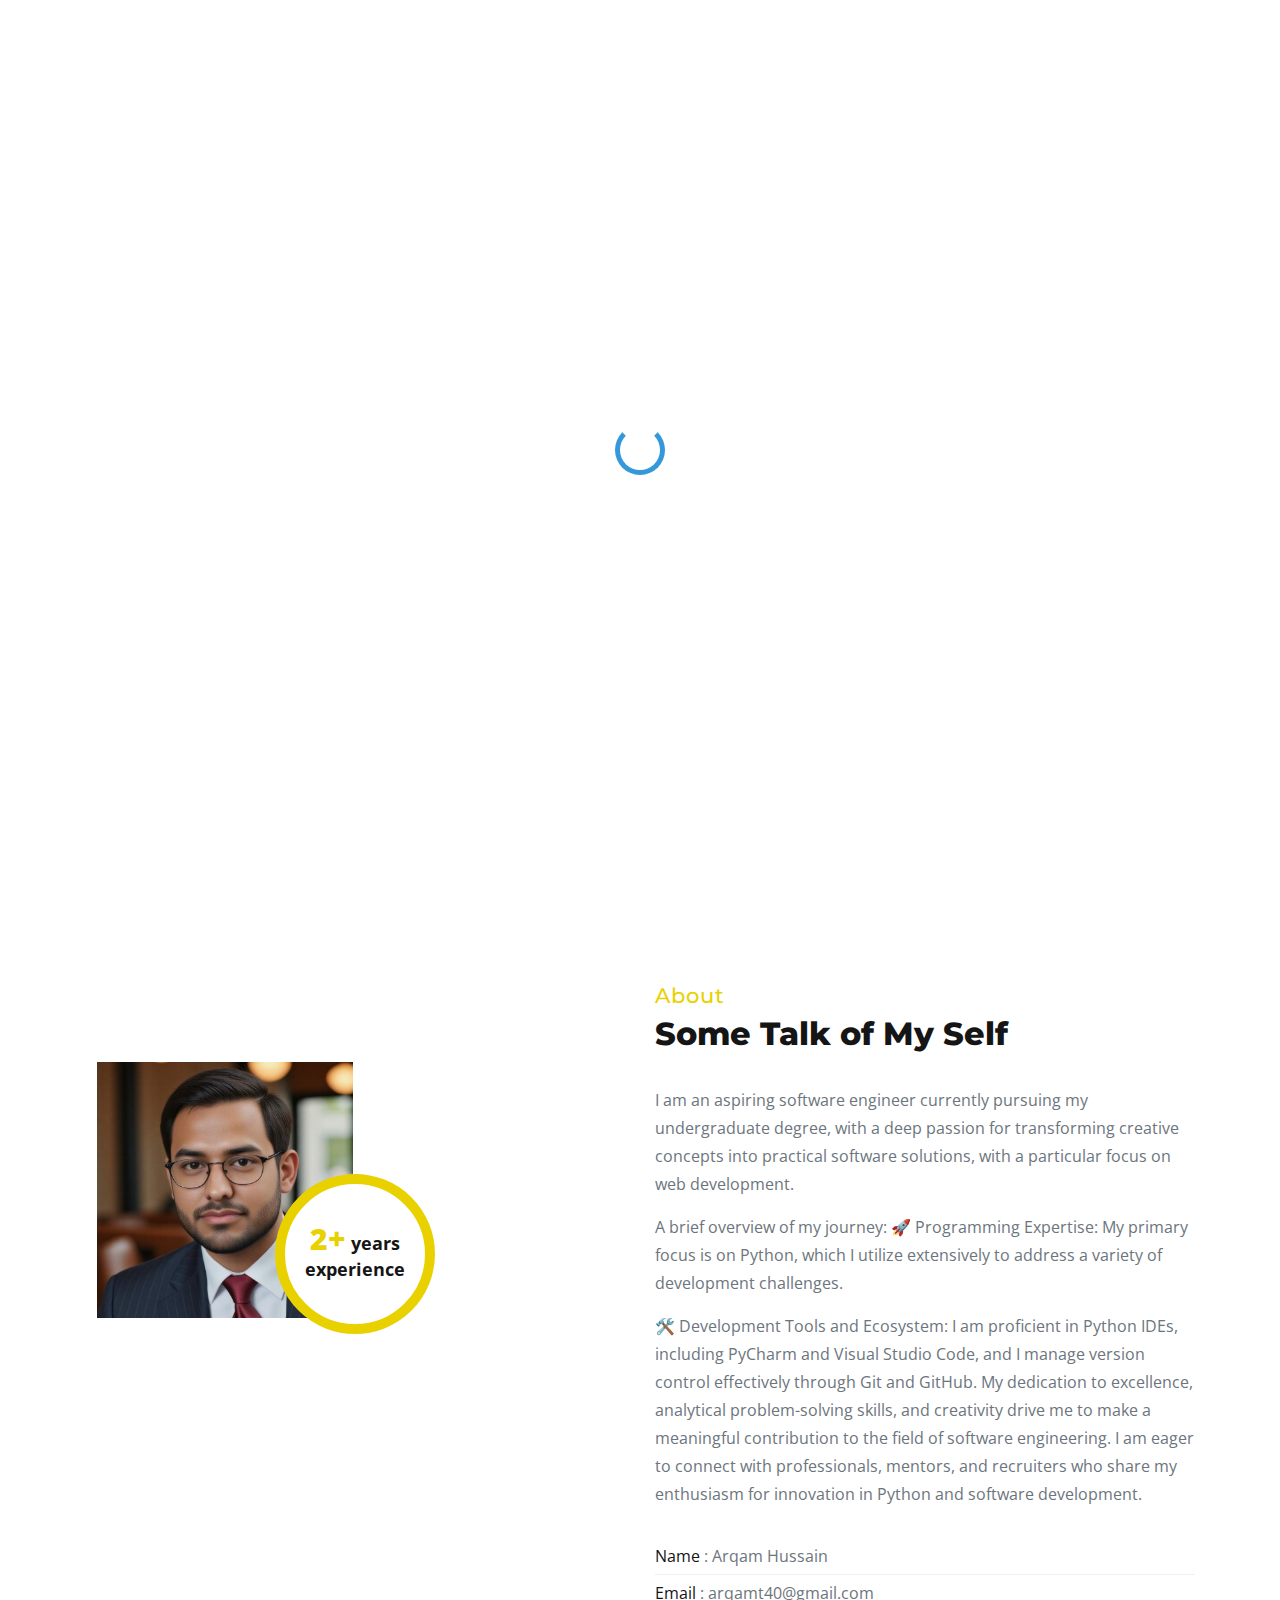
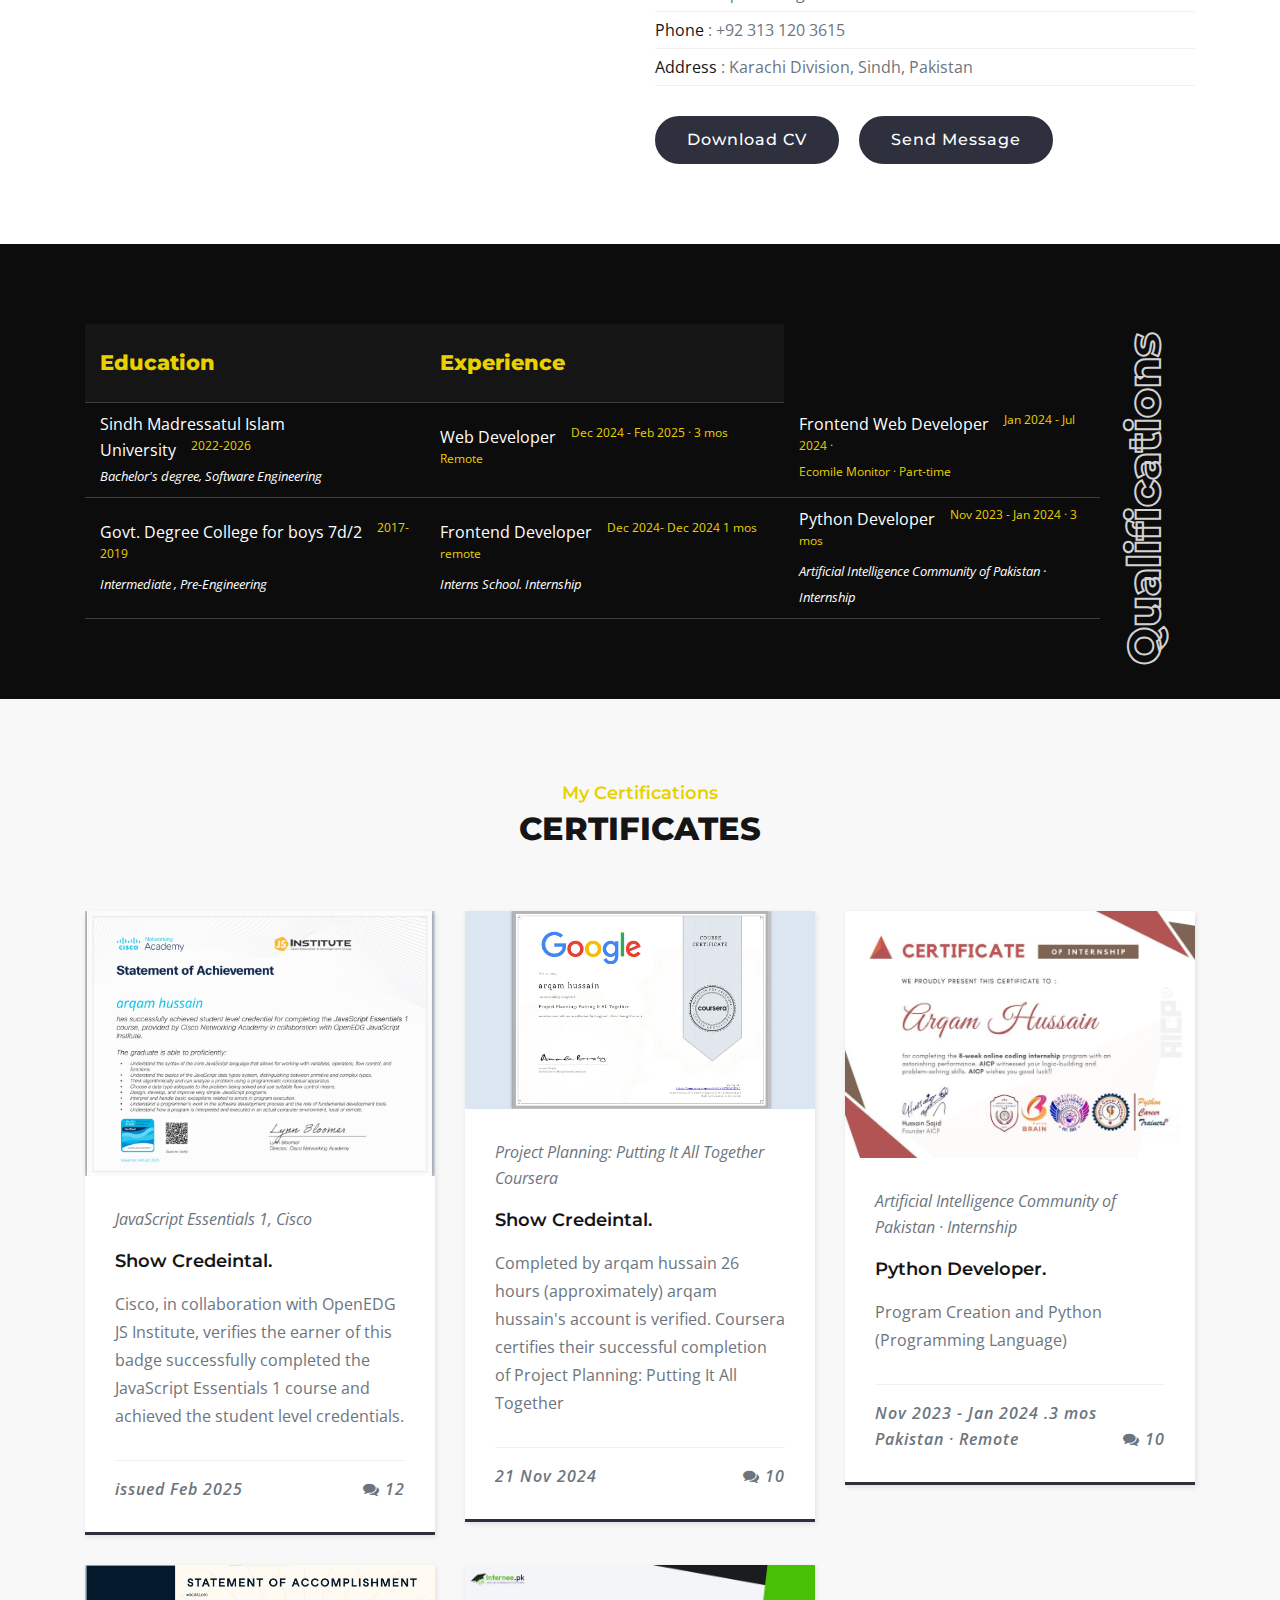
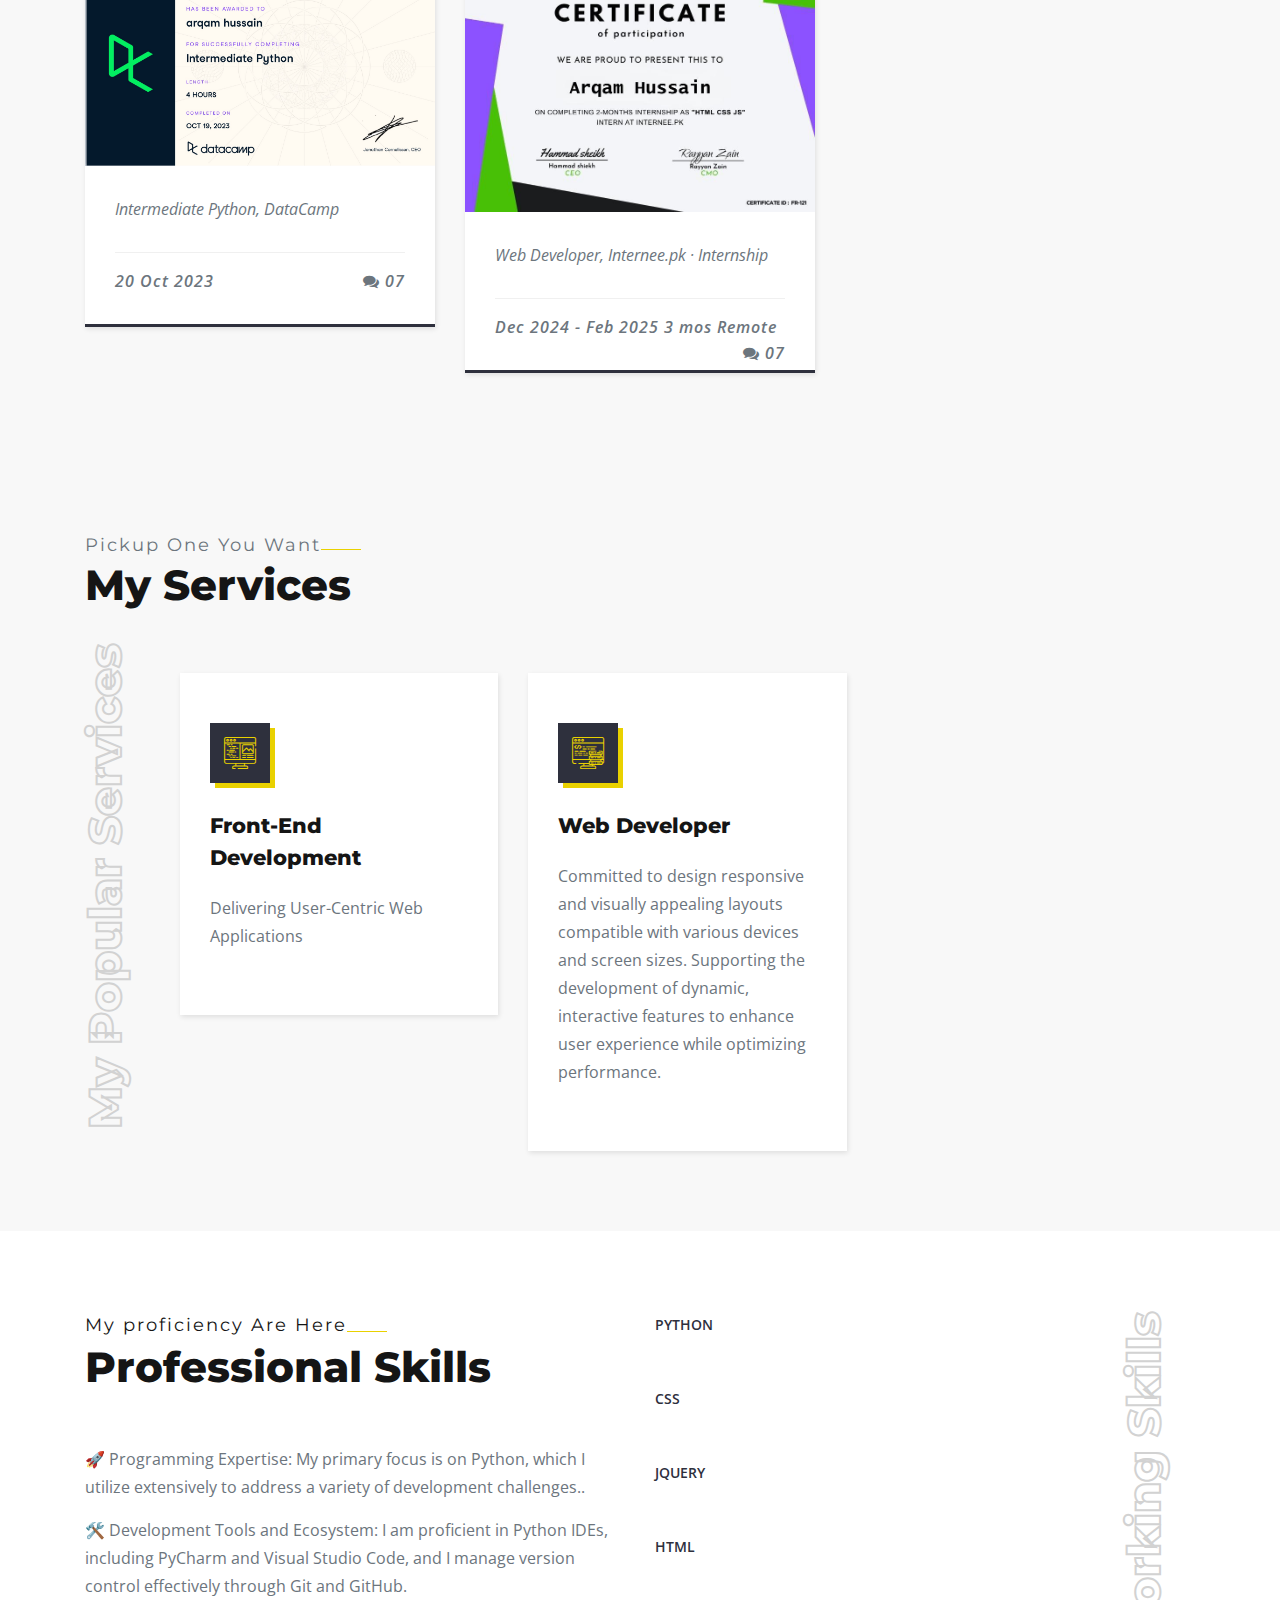
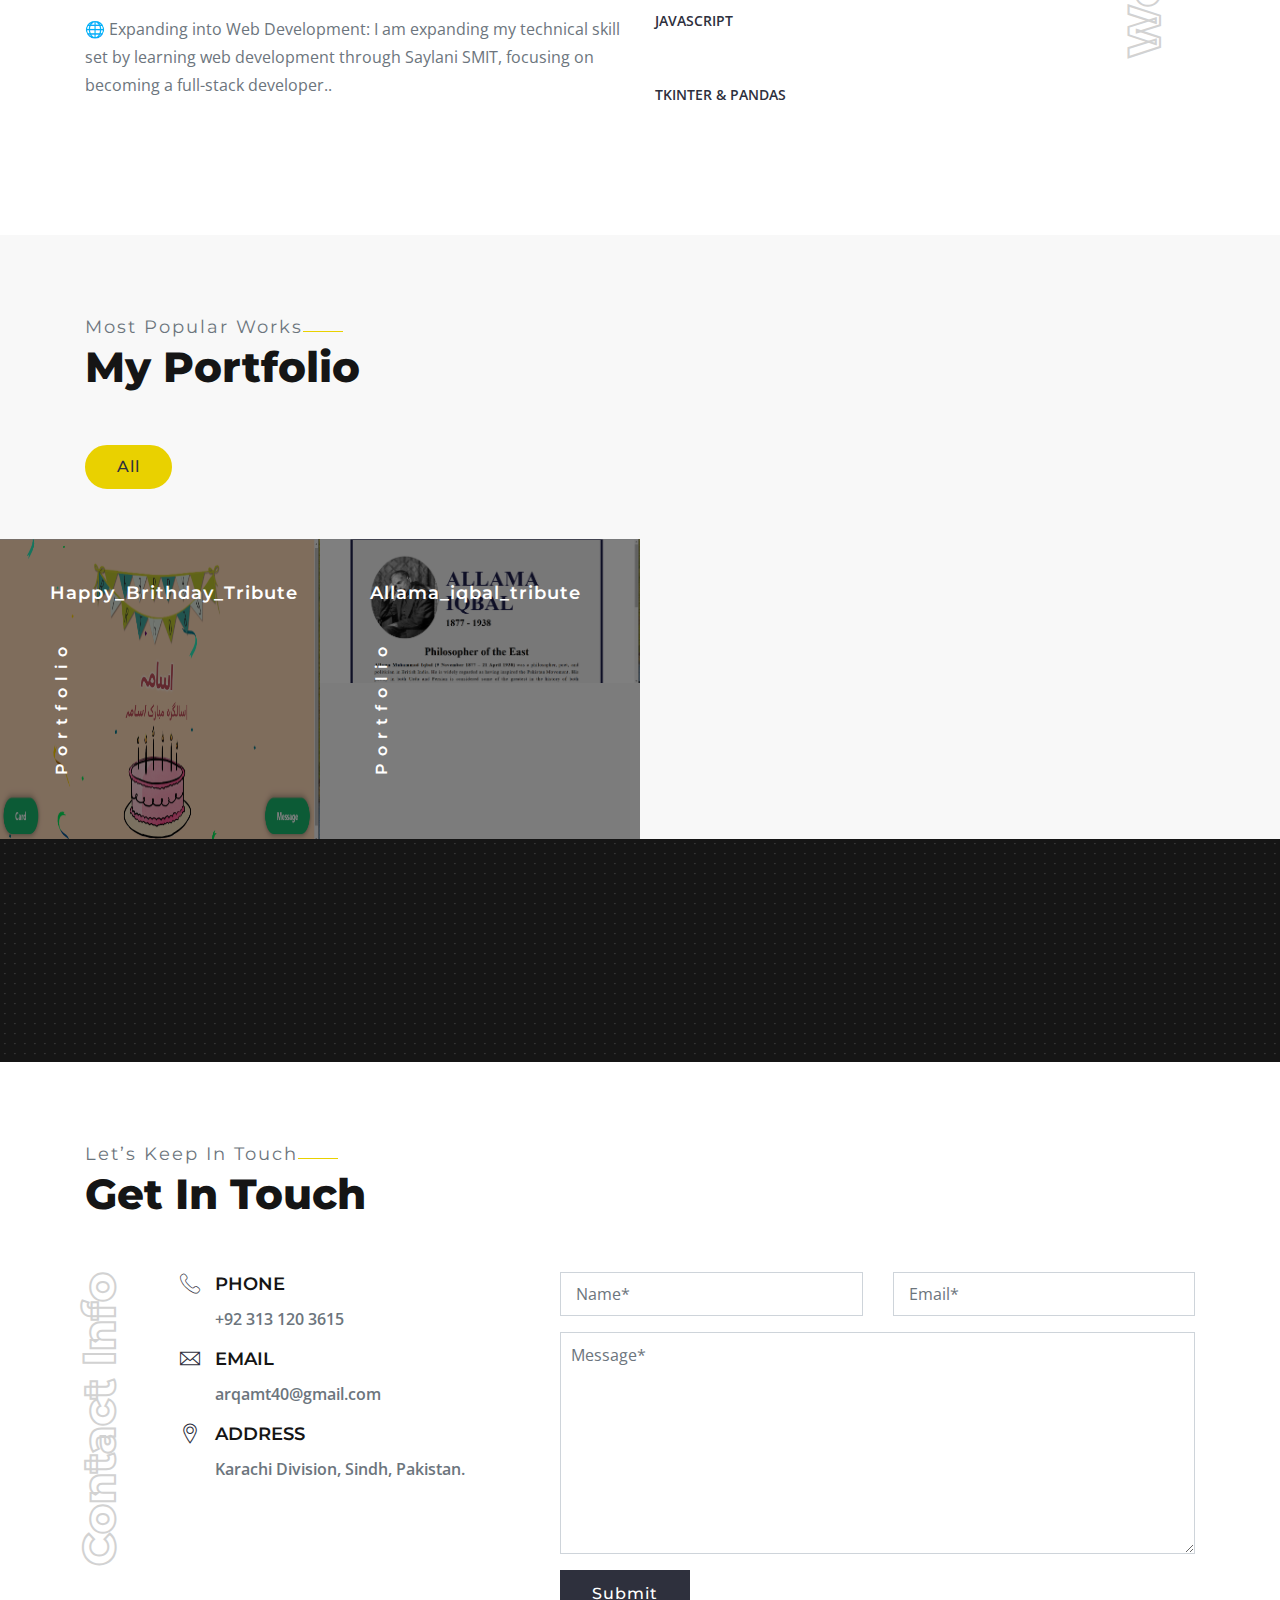
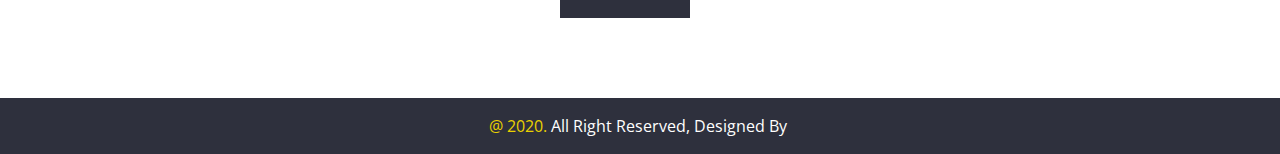
==== commit bcbee873: "Your commit message here" ====
--- a/index.html
+++ b/index.html
@@ -133,9 +133,9 @@
 			<div class="col-md-12 col-lg-6">
 				<div class="about-image position-relative h-100">
 					<span class="about-img-1"><img src="images/about/2.jpg" alt="image"></span>
-					<span class="about-img-2"><img src="images/about/2.jpg" alt="image"></span>
-					<span class="about-img-3"><img src="images/about/2.jpg" alt="image"></span>
-					<span class="about-img-4"><img src="images/about/2.jpg" alt="image"></span>
+					
+					
+					
 					<span class="experience bg-white d-block z-index-1 xy-middle text-center"><b class="color-primary">2+</b> years experience</span>
 				</div>
 			</div>
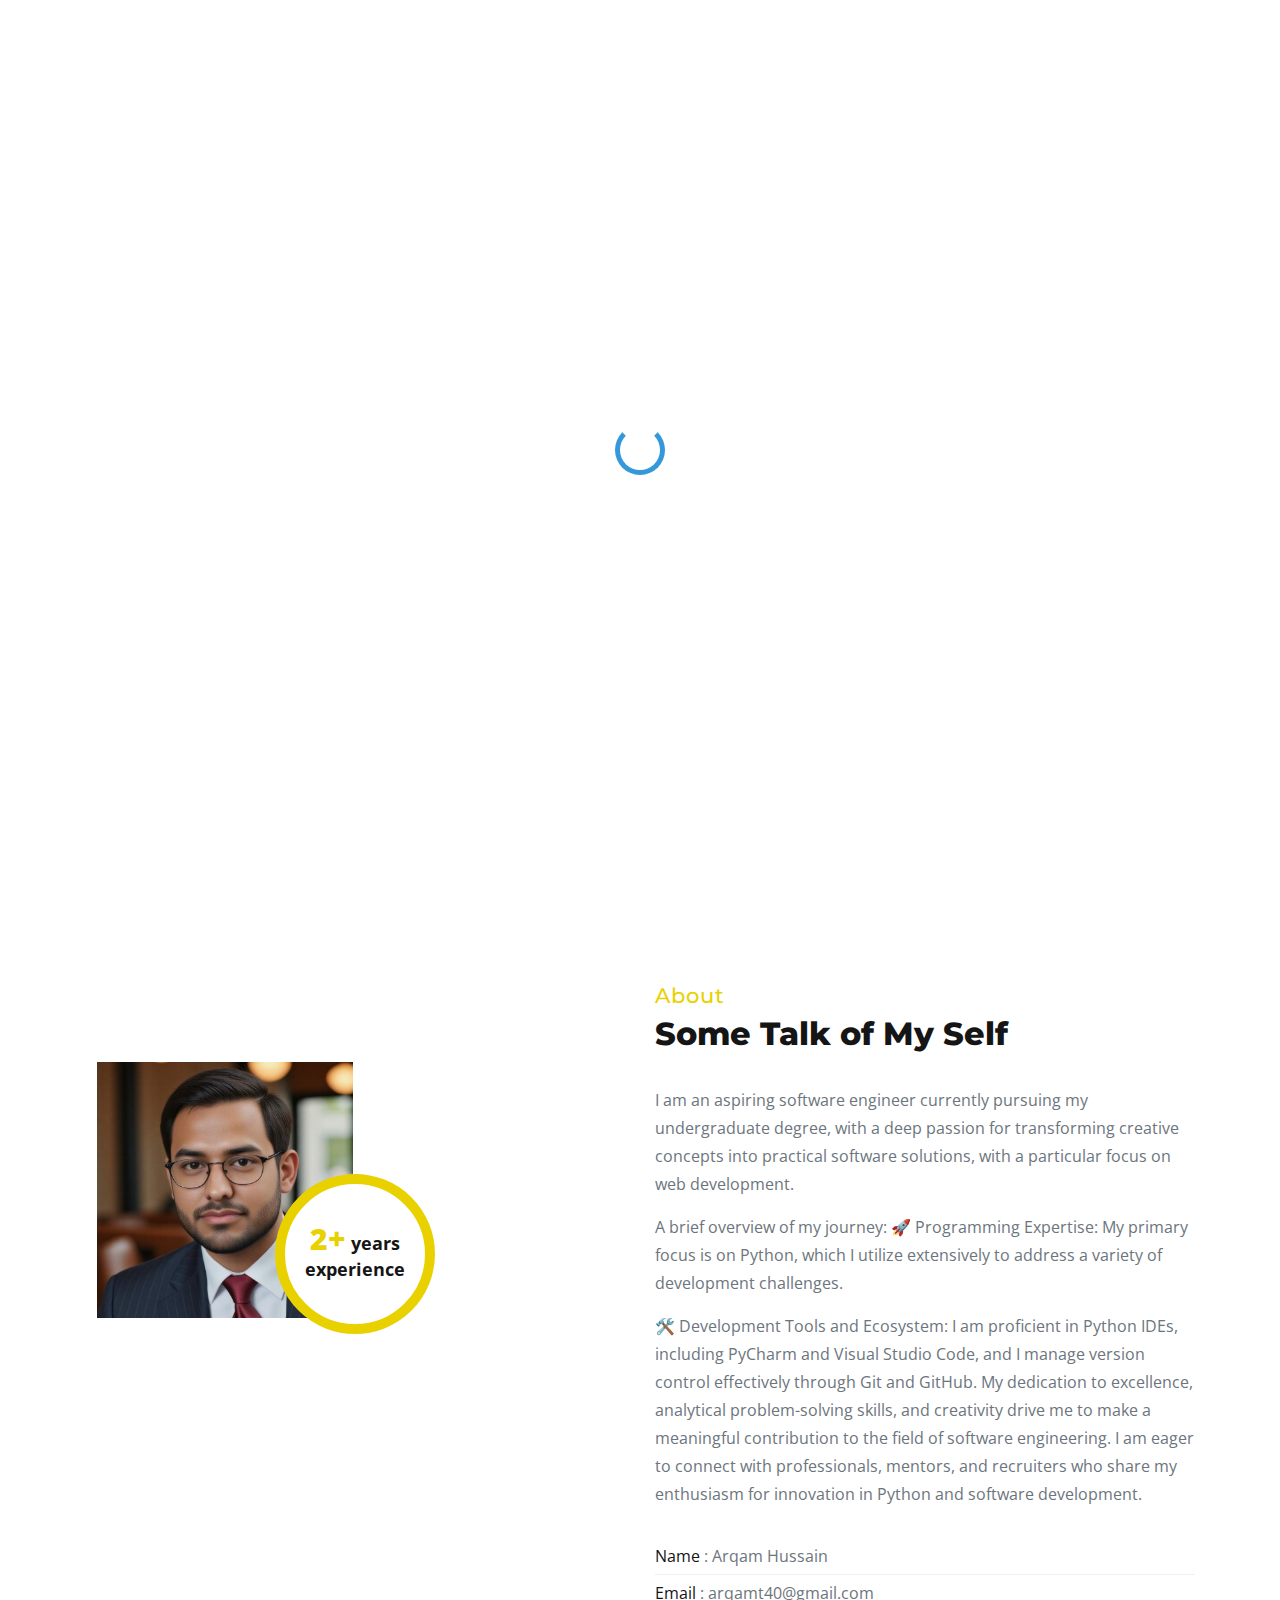
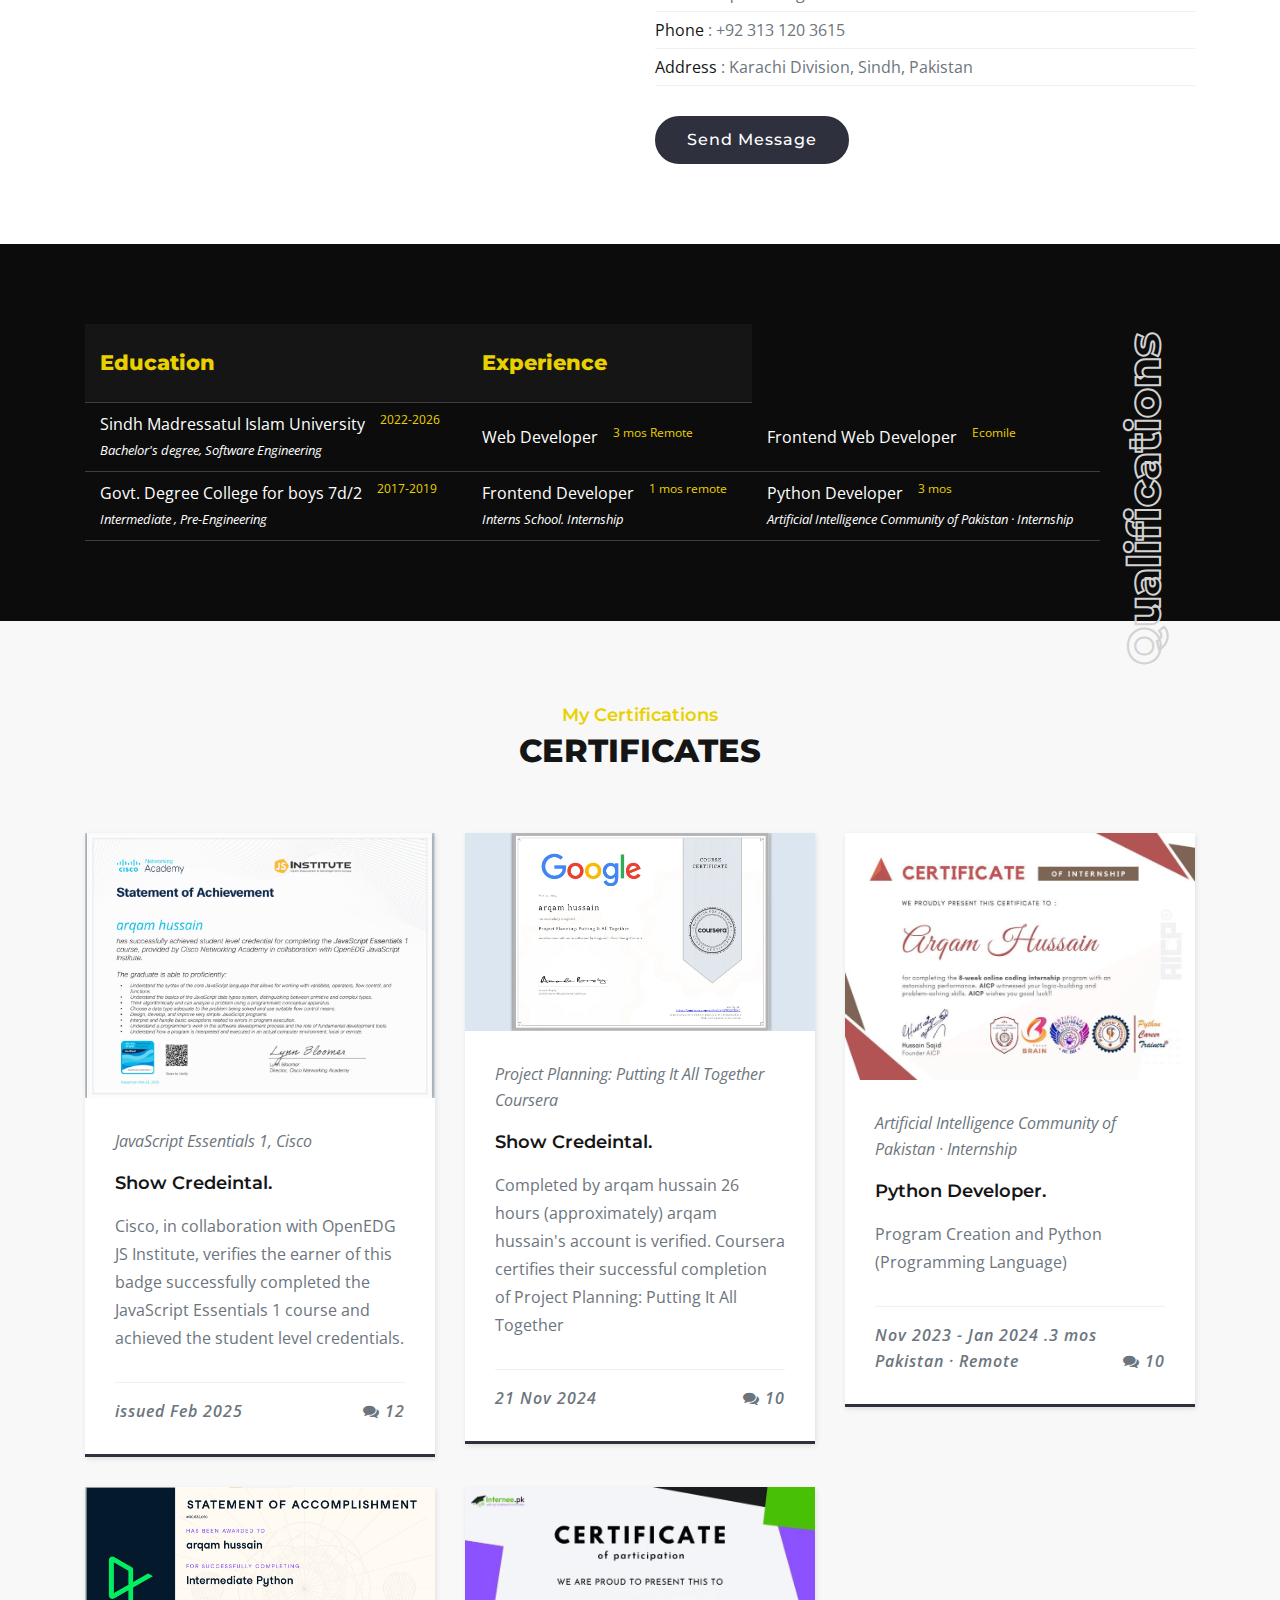
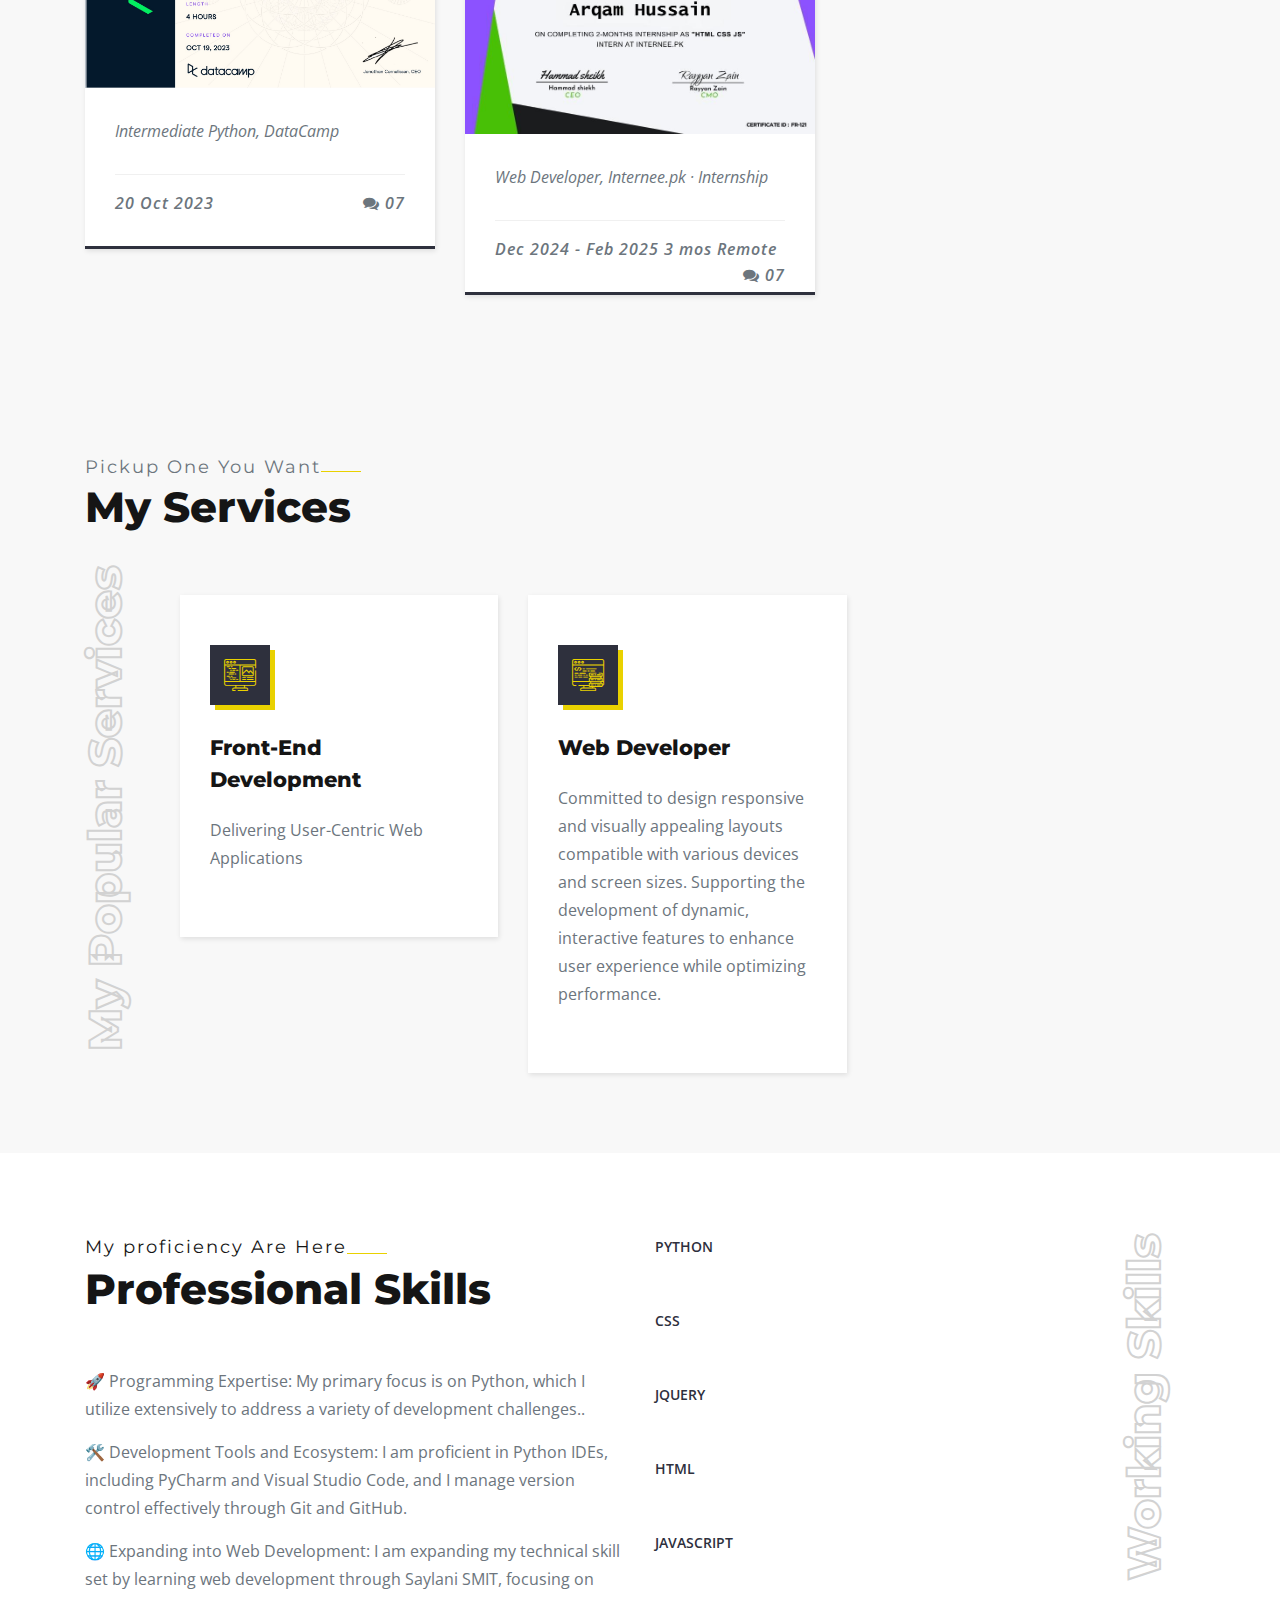
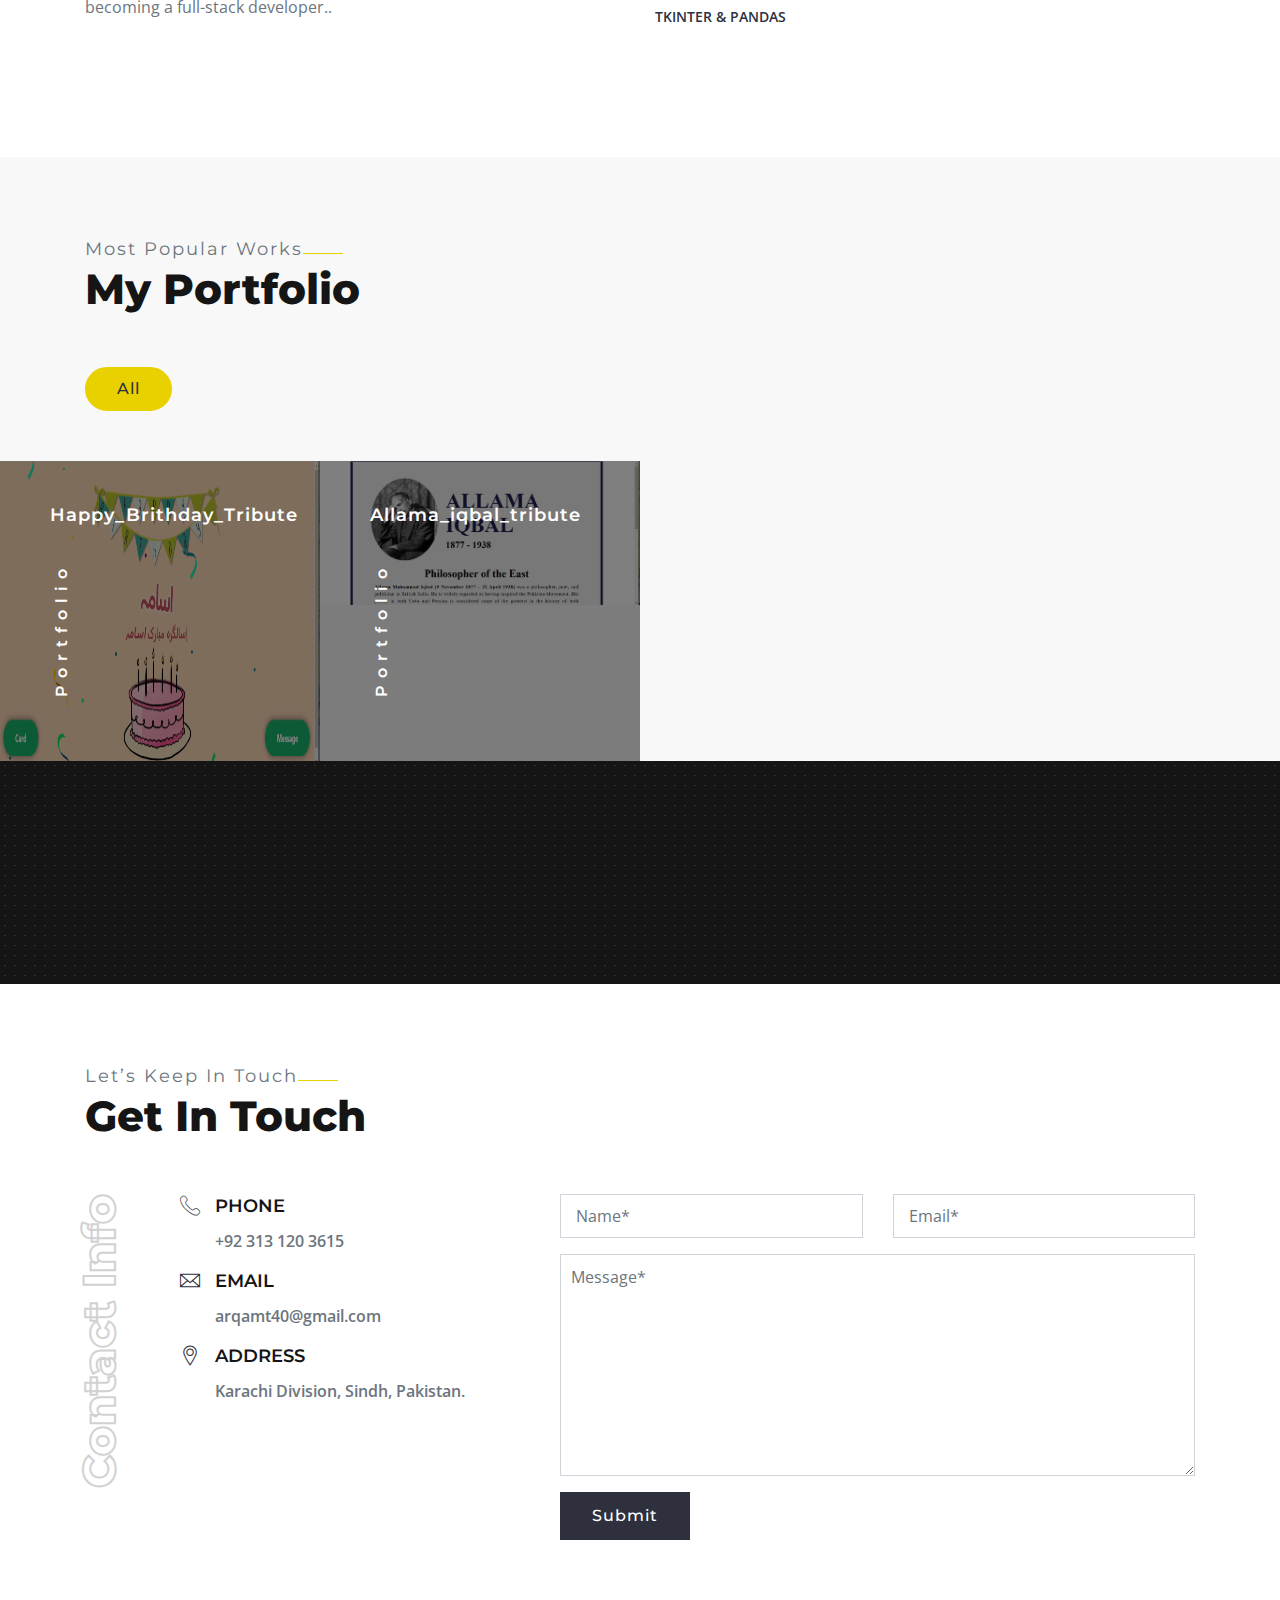
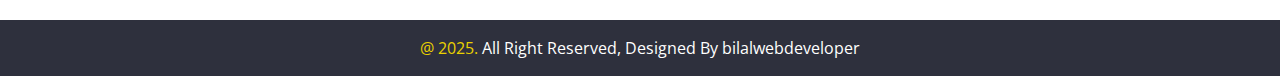
==== commit e8dddc6d: "test010" ====
--- a/index.html
+++ b/index.html
@@ -116,7 +116,7 @@
                             <b>Freelancer</b>
                         </span>
                     </h4>
-                   	<a class="btn btn-primary" href="#">Download CV</a>
+                   	<!-- <a class="btn btn-primary" href="#">Download CV</a> -->
                 </div>
             </div>          
         </div>
@@ -160,8 +160,8 @@
 						<li><span class="color-dark">Address </span> : Karachi Division, Sindh, Pakistan</li>
 					</ul>
 					<div class="mt-15 d-inline-block">
-						<a class="btn btn-primary radius-30 mr-3" href="#">Download CV</a>
-						<a class="btn btn-primary radius-30" href="#">Send Message</a>
+						<!-- <a class="btn btn-primary radius-30 mr-3" href="#">Download CV</a> -->
+						<a class="btn btn-primary radius-30" href="#contact">Send Message</a>
 					</div>
 				</div>
 			</div>
@@ -192,19 +192,17 @@
 							<td>
 								Sindh Madressatul Islam University<sup class="pl-15 color-primary">2022-2026</sup><i class="d-table">
 									Bachelor's degree, Software Engineering</i></td>
-							<td>Web Developer<sup class="pl-15 color-primary">Dec 2024 - Feb 2025 · 3 mos
+							<td>Web Developer<sup class="pl-15 color-primary">3 mos
 								Remote</sup><i class="d-table">
 				
-							<td>Frontend Web Developer<sup class="pl-15 color-primary">Jan 2024 - Jul 2024 ·
-						<br>
-								Ecomile Monitor · Part-time</i></td>
+							<td>Frontend Web Developer<sup class="pl-15 color-primary">Ecomile </i></td>
 						</tr>
 						<tr>
 							<td>
 								Govt. Degree College for boys 7d/2<sup class="pl-15 color-primary">2017-2019</sup><i class="d-table">
 									Intermediate , Pre-Engineering</i></td>
-									<td>Frontend Developer<sup class="pl-15 color-primary">Dec 2024- Dec 2024 1 mos remote</sup><i class="d-table">Interns School. Internship</i></td>
-									<td>Python Developer<sup class="pl-15 color-primary">Nov 2023 - Jan 2024 · 3 mos</sup><i class="d-table">Artificial Intelligence Community of Pakistan · Internship</i></td>
+									<td>Frontend Developer<sup class="pl-15 color-primary">1 mos remote</sup><i class="d-table">Interns School. Internship</i></td>
+									<td>Python Developer<sup class="pl-15 color-primary">3 mos</sup><i class="d-table">Artificial Intelligence Community of Pakistan · Internship</i></td>
 						</tr>
 						
 						
@@ -671,7 +669,7 @@
 		<div class="row">
 			<div class="col-md-12 col-lg-12">
 				<div class="copyright text-center color-white">
-					 <span class="color-primary">@ 2020.</span> All Right Reserved, Designed By <a href="" target="_blank" class="color-primary"></a>
+					 <span class="color-primary">@ 2025.</span> All Right Reserved, Designed By bilalwebdeveloper<a href="" target="_blank" class="color-primary"></a>
 				</div>
 			</div>
 		</div>
